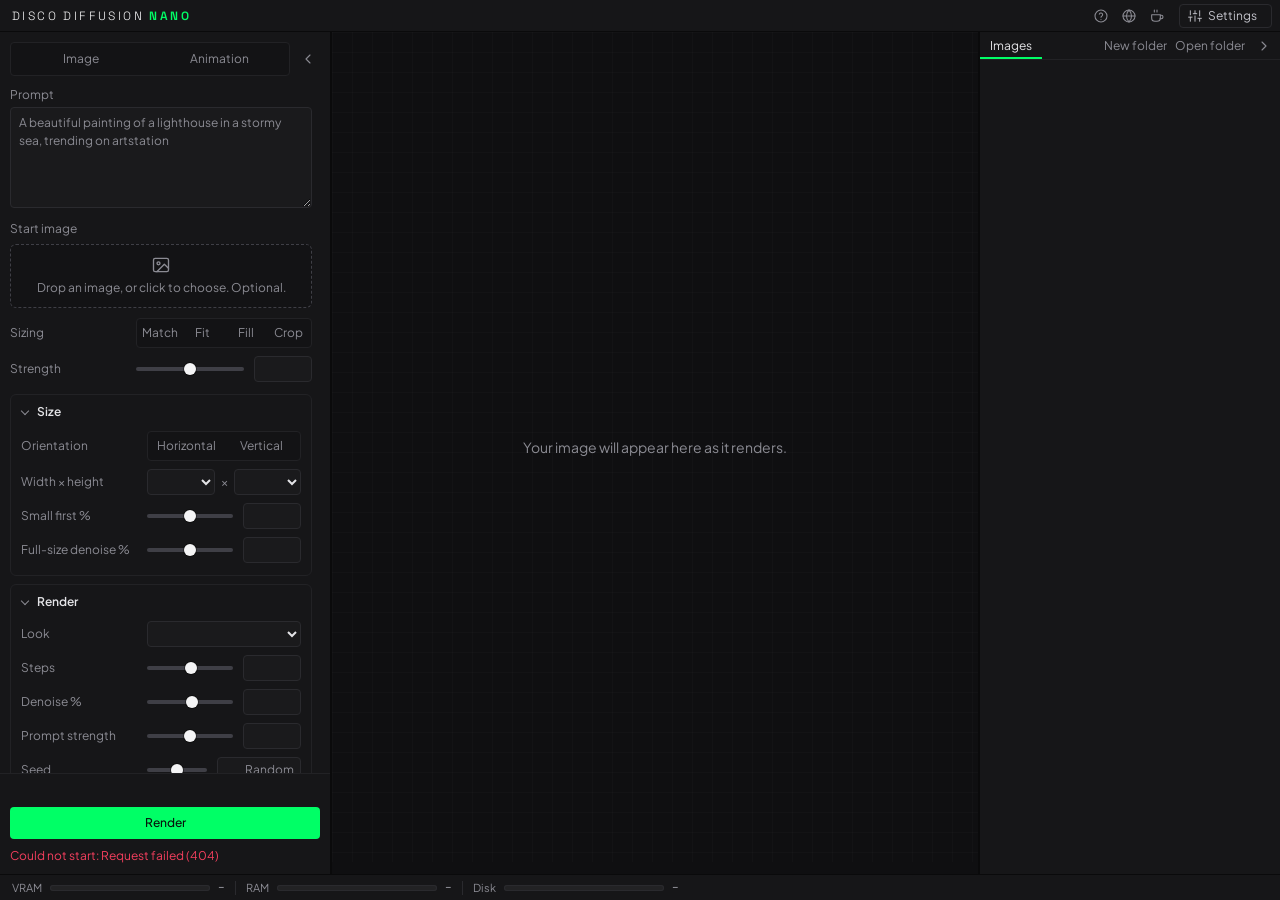
==== app/static/index.html @ be4b0bed "Rework the handoff with its own sampler settings, a collapsible settings panel, and placement fixes," ====
<!doctype html>
<html lang="en">
<head>
<meta charset="utf-8">
<meta name="viewport" content="width=device-width, initial-scale=1">
<title>Disco Diffusion Nano</title>
<link rel="icon" href="icon.ico" sizes="any">
<link rel="apple-touch-icon" href="icon-256.png">
<link rel="stylesheet" href="style.css">
</head>
<body>
<header class="menubar">
  <h1 class="brand">Disco Diffusion <span>Nano</span></h1>
  <span id="remoteBadge" class="remote-badge" hidden></span>
  <a id="backHome" class="link back-home" href="http://127.0.0.1:7861/" hidden title="Opens Disco Nano on the PC you're using, if it's running there">This PC's Nano</a>
  <span class="spacer"></span>
  <button type="button" id="helpBtn" class="icon-link" title="Help" aria-label="Help">
    <svg viewBox="0 0 24 24" fill="none" stroke="currentColor" stroke-width="1.6" stroke-linecap="round" stroke-linejoin="round" aria-hidden="true"><circle cx="12" cy="12" r="9"/><path d="M9.5 9.2a2.6 2.6 0 0 1 5 1c0 1.8-2.5 2.2-2.5 3.8"/><path d="M12 17.2v.1"/></svg>
  </button>
  <a class="icon-link" href="https://neuromind.art" target="_blank" rel="noopener" title="neuromind.art" aria-label="Visit neuromind.art">
    <svg viewBox="0 0 24 24" fill="none" stroke="currentColor" stroke-width="1.6" stroke-linecap="round" stroke-linejoin="round" aria-hidden="true"><circle cx="12" cy="12" r="9"/><path d="M3 12h18"/><path d="M12 3c2.5 2.5 3.8 5.5 3.8 9s-1.3 6.5-3.8 9c-2.5-2.5-3.8-5.5-3.8-9S9.500 5.500 12 3z"/></svg>
  </a>
  <a class="icon-link" href="https://ko-fi.com/neuromindart" target="_blank" rel="noopener" title="Support on Ko-fi" aria-label="Support on Ko-fi">
    <svg viewBox="0 0 24 24" fill="none" stroke="currentColor" stroke-width="1.6" stroke-linecap="round" stroke-linejoin="round" aria-hidden="true"><path d="M4 10h13v5a5 5 0 0 1-5 5H9a5 5 0 0 1-5-5z"/><path d="M17 11h1.500a2.500 2.500 0 0 1 0 5H16.500"/><path d="M8 3v3M12 3v3"/></svg>
  </a>
  <button type="button" id="advancedBtn" class="settings-btn" title="How the app works: names, color, network, folders and models. Picture settings are in the cards.">
    <svg viewBox="0 0 24 24" fill="none" stroke="currentColor" stroke-width="1.6" stroke-linecap="round" stroke-linejoin="round" aria-hidden="true"><path d="M4 21v-7M4 10V3M12 21v-9M12 8V3M20 21v-5M20 12V3M1 14h6M9 8h6M17 16h6"/></svg>
    Settings <span id="changedCount" class="value"></span>
  </button>
</header>

<div id="engineWarn" class="banner" hidden>
  Another AI app is running. If it has a model loaded, it can use VRAM this render needs. Unload the model or close the app before rendering.
</div>

<main class="workspace">
  <section class="dock controls" aria-label="Render settings">
    <div class="panel-top">
      <div class="segmented mode-toggle" role="group" aria-label="What to make">
        <button type="button" data-make="image">Image</button>
        <button type="button" data-make="animation">Animation</button>
      </div>
      <button type="button" id="controlsToggle" class="icon-link" aria-controls="controlsBody">
        <svg viewBox="0 0 24 24" fill="none" stroke="currentColor" stroke-width="1.6" stroke-linecap="round" stroke-linejoin="round" aria-hidden="true"><path d="M15 6l-6 6 6 6"/></svg>
      </button>
    </div>
    <div class="panel-body">
      <div class="field prompt-field">
        <label class="field-name" for="prompt"><span data-words="{prompt}">Prompt</span><span class="anim-only"> at the first frame</span></label>
        <textarea id="prompt" rows="5" placeholder="A beautiful painting of a lighthouse in a stormy sea, trending on artstation"></textarea>
        <div id="promptChanges" class="prompt-changes anim-only"></div>
        <button type="button" id="addPromptChange" class="default add-change anim-only" data-sub="prompt_changes" data-sub-label="Prompt changes">
          <svg viewBox="0 0 24 24" fill="none" stroke="currentColor" stroke-width="1.8" stroke-linecap="round" aria-hidden="true"><path d="M12 5v14M5 12h14"/></svg>
          Change the prompt at a frame
        </button>
      </div>

      <div class="start-block" id="startBlock">
        <div class="field-name" data-words="{init_image}">Start image</div>
        <div class="drop" id="initDrop" data-drop="init" tabindex="0" role="button" aria-label="Start image: drop an image or click to choose">
          <div class="drop-empty">
            <svg viewBox="0 0 24 24" fill="none" stroke="currentColor" stroke-width="1.6" stroke-linecap="round" stroke-linejoin="round" aria-hidden="true"><rect x="3" y="4" width="18" height="16" rx="2"/><circle cx="9" cy="10" r="1.8"/><path d="m21 16-5-5-9 9"/></svg>
            <span>Drop an image, or click to choose. Optional.</span>
          </div>
          <img class="drop-image" alt="" hidden>
          <span class="drop-name"></span>
          <button type="button" class="drop-clear" title="Remove the start image" aria-label="Remove the start image" hidden>
            <svg viewBox="0 0 24 24" fill="none" stroke="currentColor" stroke-width="2" stroke-linecap="round" aria-hidden="true"><path d="M6 6l12 12M18 6 6 18"/></svg>
          </button>
        </div>
        <input type="file" id="initFile" accept="image/png,image/jpeg,image/webp" hidden>
        <div id="initOptions" class="start-options">
          <div class="line">
            <span class="field-name">Sizing</span>
            <div class="segmented" role="group" aria-label="Start image sizing">
              <button type="button" data-init-fit="match" id="matchImage" data-help="Sets the frame to the image's shape, at about the same size. The image then fills it.">Match</button>
              <button type="button" data-init-fit="fit" data-help="Keeps the whole image. Spare space gets a blurred copy of it.">Fit</button>
              <button type="button" data-init-fit="fill" data-help="Stretches the whole image to the frame.">Fill</button>
              <button type="button" data-init-fit="crop" data-help="Fills the frame without stretching, cutting off what doesn't fit.">Crop</button>
            </div>
          </div>
          <div class="slider-row"><label class="field-name" for="init_scale" data-words="{Strength|init_scale}" title="Start image strength">Strength</label><input type="range" data-for="init_scale" min="0" max="5000" step="100"><input id="init_scale" class="readout" type="number" min="0" step="100"></div>
        </div>
      </div>

      <section class="card anim-only" data-card="animation">
        <button type="button" class="card-head" aria-expanded="true"><span class="chev" aria-hidden="true"></span><span class="card-title">Animation</span><span class="card-sum" id="sum-animation"></span></button>
        <div class="card-body">
          <select id="animation_mode" hidden aria-hidden="true" tabindex="-1"></select>
          <div class="segmented" role="group" aria-label="Kind of animation">
            <button type="button" data-anim="2D" data-help="Zooms, turns and pans a flat picture.">2D</button>
            <button type="button" data-anim="3D" data-help="Flies a camera into the scene. Needs Depth Anything from Models.">3D</button>
            <button type="button" data-anim="Video Input" data-help="Repaints every frame of a video.">Video</button>
          </div>
          <div id="videoRow">
            <div class="drop video" id="videoDrop" data-drop="video" tabindex="0" role="button" aria-label="Video: drop a video or click to choose">
              <div class="drop-empty">
                <svg viewBox="0 0 24 24" fill="none" stroke="currentColor" stroke-width="1.6" stroke-linecap="round" stroke-linejoin="round" aria-hidden="true"><rect x="3" y="5" width="13" height="14" rx="2"/><path d="m16 10 5-3v10l-5-3"/></svg>
                <span>Drop a video, or click to choose.</span>
              </div>
              <video class="drop-image" muted playsinline preload="metadata" hidden></video>
              <span class="drop-name"></span>
              <button type="button" class="drop-clear" title="Remove the video" aria-label="Remove the video" hidden>
                <svg viewBox="0 0 24 24" fill="none" stroke="currentColor" stroke-width="2" stroke-linecap="round" aria-hidden="true"><path d="M6 6l12 12M18 6 6 18"/></svg>
              </button>
            </div>
            <input type="file" id="videoFile" accept="video/*,.mkv,.gif" hidden>
            <input type="hidden" id="video_init_path">
            <label class="line" data-sub="clip_style"><span class="field-name">Clip style</span><select id="clip_style"></select></label>
            <div class="slider-row"><label class="field-name" for="extract_nth_frame" data-words="{extract_nth_frame}">Every nth frame</label><input type="range" data-for="extract_nth_frame" min="1" max="10" step="1"><input id="extract_nth_frame" class="readout" type="number" min="1" max="10"></div>
            <div class="slider-row" data-sub="video_blend"><label class="field-name" for="video_blend" data-words="{video_blend}">Blend last frame</label><input type="range" data-for="video_blend" min="0" max="0.9" step="0.05"><input id="video_blend" class="readout" type="number" min="0" max="0.9" step="0.05"></div>
          </div>
          <div class="slider-row"><label class="field-name" for="max_frames" data-words="{max_frames}">Frames</label><input type="range" data-for="max_frames" min="1" max="600" step="1"><input id="max_frames" class="readout" type="number" min="1" max="10000"></div>
          <div class="slider-row" data-sub="fps" data-sub-label="Saved video"><label class="field-name" for="fps" data-words="{fps}">Frames per second</label><input type="range" data-for="fps" min="1" max="60" step="1"><input id="fps" class="readout" type="number" min="1" max="60"></div>
          <div class="slider-row"><label class="field-name" for="in_between" data-words="{in_between}">In-between frames</label><input type="range" data-for="in_between" min="0" max="3" step="1"><input id="in_between" class="readout" type="number" min="0" max="3"></div>
          <label class="line" data-sub="loop_mode"><span class="field-name" data-words="{loop_mode}">Seamless loop</span><select id="loop_mode"></select></label>
          <div class="slider-row" data-sub="frames_skip_steps"><label class="field-name" for="frames_skip_steps" data-words="{frames_skip_steps}">Frame skip %</label><input type="range" data-for="frames_skip_steps" min="30" max="90" step="5"><input id="frames_skip_steps" class="readout" type="number" min="0" max="95" step="5"></div>
          <div class="slider-row"><label class="field-name" for="color_hold" data-words="{color_hold}">Hold colors</label><input type="range" data-for="color_hold" min="0" max="1" step="0.1"><input id="color_hold" class="readout" type="number" min="0" max="1" step="0.1"></div>
          <label class="check" id="turboCheck"><input type="checkbox" id="turbo_mode"> <span data-words="{turbo_mode} (much faster)">Turbo (much faster)</span></label>
          <div class="slider-row" id="turboEvery"><label class="field-name" for="turbo_steps" data-words="{turbo_steps}">Turbo every</label><input type="range" data-for="turbo_steps" min="2" max="6" step="1"><input id="turbo_steps" class="readout" type="number" min="2" max="6"></div>
          <label class="check"><input type="checkbox" id="frame_ghost"> <span data-words="{frame_ghost} (steadier)">Last frame as ghost (steadier)</span></label>
          <div id="cameraBlock">
            <div class="group-label" data-sub="camera" data-sub-label="Camera">Camera, per frame</div>
            <div id="motionRows" class="motion"></div>
          </div>
        </div>
      </section>

      <section class="card" data-card="size">
        <button type="button" class="card-head" aria-expanded="true"><span class="chev" aria-hidden="true"></span><span class="card-title">Size</span><span class="card-sum" id="sum-size"></span></button>
        <div class="card-body">
          <div class="line">
            <span class="field-name">Orientation</span>
            <div class="segmented" role="group" aria-label="Orientation">
              <button type="button" data-orientation="landscape">Horizontal</button>
              <button type="button" data-orientation="portrait">Vertical</button>
            </div>
          </div>
          <div class="line">
            <span class="field-name">Width × height</span>
            <div class="pair"><select id="width" aria-label="Width"></select><span class="times" aria-hidden="true">×</span><select id="height" aria-label="Height"></select></div>
          </div>
          <div class="slider-row" data-sub="small_first"><label class="field-name" for="small_first" data-words="{small_first}">Small first %</label><input type="range" data-for="small_first" min="0" max="60" step="5"><input id="small_first" class="readout" type="number" min="0" max="95" step="5"></div>
          <div class="slider-row" data-in="small_first"><label class="field-name" for="small_denoise" data-words="{small_denoise}">Full-size denoise %</label><input type="range" data-for="small_denoise" min="0" max="100" step="5"><input id="small_denoise" class="readout" type="number" min="0" max="100" step="5"></div>
          <p class="hint" id="smallWhere" data-in="small_first" hidden></p>
        </div>
      </section>

      <section class="card" data-card="render">
        <button type="button" class="card-head" aria-expanded="true"><span class="chev" aria-hidden="true"></span><span class="card-title">Render</span><span class="card-sum" id="sum-render"></span></button>
        <div class="card-body">
          <label class="line"><span class="field-name">Look</span><select id="look"></select></label>
          <div class="slider-row"><label class="field-name" for="steps" data-words="{steps}">Steps</label><input type="range" data-for="steps" min="25" max="1000" step="25"><input id="steps" class="readout" type="number" min="25" max="1000" step="25"></div>
          <div class="slider-row" data-shown-names="plain"><label class="field-name" for="denoise">Denoise %</label><input type="range" data-for="denoise" min="5" max="100" step="5"><input id="denoise" class="readout" type="number" min="1" max="100" step="5"></div>
          <div class="slider-row" data-shown-names="official" hidden><label class="field-name" for="skip_steps" data-words="{skip_steps}">skip_steps</label><input type="range" data-for="skip_steps" min="0" max="500" step="5"><input id="skip_steps" class="readout" type="number" min="0" step="5"></div>
          <div class="slider-row"><label class="field-name" for="clip_guidance_scale" data-words="{clip_guidance_scale}">Prompt strength</label><input type="range" data-for="clip_guidance_scale" min="1500" max="60000" step="500"><input id="clip_guidance_scale" class="readout" type="number" min="0" step="1000"></div>
          <div class="slider-row seed-row"><label class="field-name" for="set_seed" data-words="{set_seed}">Seed</label><input type="range" data-for="set_seed" min="0" max="99999" step="1"><input id="set_seed" class="readout seed" type="text" inputmode="numeric" spellcheck="false" placeholder="Random"></div>
          <div class="slider-row image-only"><label class="field-name" for="n_batches" data-words="{n_batches}">Images</label><input type="range" data-for="n_batches" min="1" max="20" step="1"><input id="n_batches" class="readout" type="number" min="1" max="100"></div>
          <label class="line"><span class="field-name" data-words="{batch_name}">Folder name</span><input id="batch_name" maxlength="40"></label>
        </div>
      </section>

      <section class="card" data-card="model">
        <button type="button" class="card-head" aria-expanded="true"><span class="chev" aria-hidden="true"></span><span class="card-title">Model</span><span class="card-sum" id="sum-model"></span></button>
        <div class="card-body">
          <div class="line">
            <label class="field-name" for="diffusion_model" data-words="{diffusion_model}">Model</label>
            <select id="diffusion_model"></select>
          </div>
          <p class="model-about" id="getModelsRow" hidden><button type="button" id="getModels" class="link">Get more models</button></p>
          <div class="group-label" data-words="{clip_models}" data-help="Each one compares the picture with your prompt. More of them add detail, VRAM and time.">Prompt checkers</div>
          <div class="checks" id="clipChecks"></div>
          <div class="group-label" data-sub="checkers" data-words="{More CLIP models}">More prompt checkers</div>
          <div class="group-label">Memory and speed</div>
          <label class="check"><input type="checkbox" id="use_secondary_model"> <span data-words="{use_secondary_model}">Secondary model</span></label>
          <label class="check"><input type="checkbox" id="exact_repeat"> Exact repeat</label>
        </div>
      </section>

      <section class="card" data-card="cutouts">
        <button type="button" class="card-head" aria-expanded="true"><span class="chev" aria-hidden="true"></span><span class="card-title" data-words="{Cutouts}">Cutouts</span><span class="card-sum" id="sum-cutouts"></span></button>
        <div class="card-body">
          <div class="views-split" id="viewsSplit"></div>
          <div class="card-fields" data-fields="cutouts"></div>
        </div>
      </section>

      <section class="card" data-card="guidance">
        <button type="button" class="card-head" aria-expanded="true"><span class="chev" aria-hidden="true"></span><span class="card-title">Guidance</span><span class="card-sum" id="sum-guidance"></span></button>
        <div class="card-body">
          <div class="card-fields" data-fields="guidance"></div>
        </div>
      </section>

      <section class="card" data-card="regions">
        <button type="button" class="card-head" aria-expanded="true"><span class="chev" aria-hidden="true"></span><span class="card-title">Regional prompts</span><span class="card-sum" id="sum-regions"></span></button>
        <div class="card-body">
          <label class="check toggle" data-help="Boxes on the frame, each with a prompt of its own. Off keeps the boxes but leaves them out of renders."><input type="checkbox" id="regionsOn" class="switch" role="switch"> Regional prompts</label>
          <div id="regionsMore" class="regions-more" hidden>
            <div class="slider-row"><label class="field-name" for="regionStrength" data-help="How much a box's prompt takes over inside it. The main prompt keeps the rest. 1 leaves the main prompt out of close-ups inside a box.">Strength</label><input type="range" data-for="regionStrength" min="0" max="1" step="0.05"><input id="regionStrength" class="readout" type="number" min="0" max="1" step="0.05"></div>
            <ul id="regionList" class="region-list"></ul>
            <button type="button" id="regionsBtn" class="default regions-btn" data-help="Opens the box editor. During a render, it pauses after the current step so you can draw, then Continue carries on with the new boxes.">Edit regions</button>
          </div>
          <p class="hint" id="regionsWhy" hidden></p>
        </div>
      </section>

      <section class="card" data-card="handoff">
        <button type="button" class="card-head" aria-expanded="true"><span class="chev" aria-hidden="true"></span><span class="card-title">Handoff</span><span class="card-sum" id="sum-handoff"></span></button>
        <div class="card-body">
          <div class="line stacked" data-sub="checkpoint" data-sub-label="Handoff model">
            <label class="field-name" for="handoffPick" data-words="{handoff_file}">Handoff model</label>
            <div class="pick-row"><select id="handoffPick"></select><button type="button" id="handoffBrowse" class="default icon-button" title="Browse for a checkpoint file on the PC that renders" aria-label="Browse for a checkpoint file"><svg viewBox="0 0 24 24" fill="none" stroke="currentColor" stroke-width="1.6" stroke-linecap="round" stroke-linejoin="round" aria-hidden="true"><path d="M3 7a2 2 0 0 1 2-2h4l2 2h8a2 2 0 0 1 2 2v8a2 2 0 0 1-2 2H5a2 2 0 0 1-2-2z"/></svg></button></div>
          </div>
          <input type="hidden" id="handoff_file">
          <div class="group-label handoff-part" data-in="checkpoint">Checkpoint</div>
          <div class="fields-slot" data-in="checkpoint"></div>
          <div class="group-label handoff-part" data-in="checkpoint">Checkpoint, then Disco</div>
          <div class="slider-row" data-in="checkpoint"><label class="field-name" for="handoff_start_denoise" data-words="{handoff_start_denoise}">Start denoise %</label><input type="range" data-for="handoff_start_denoise" min="0" max="100" step="5"><input id="handoff_start_denoise" class="readout" type="number" min="0" max="100" step="5"></div>
          <div class="slider-row" data-in="checkpoint"><label class="field-name" for="handoff_share" data-words="{handoff_share}">Handoff %</label><input type="range" data-for="handoff_share" min="0" max="100" step="5"><input id="handoff_share" class="readout" type="number" min="0" max="100" step="5"></div>
          <div class="group-label handoff-part" data-in="checkpoint">Disco, then checkpoint</div>
          <div class="slider-row" data-in="checkpoint"><label class="field-name" for="handoff_finish" data-words="{handoff_finish}">Finish %</label><input type="range" data-for="handoff_finish" min="0" max="100" step="5"><input id="handoff_finish" class="readout" type="number" min="0" max="100" step="5"></div>
          <p class="hint"><span id="handoffWhere"></span></p>
        </div>
      </section>

      <section class="card" data-card="tiles">
        <button type="button" class="card-head" aria-expanded="true"><span class="chev" aria-hidden="true"></span><span class="card-title">Tiles</span><span class="card-sum" id="sum-tiles"></span></button>
        <div class="card-body">
          <label class="line" data-sub="tile_scale"><span class="field-name">Tiles</span><select id="tile_scale"></select></label>
          <div class="slider-row" data-in="tile_scale"><label class="field-name" for="tile_denoise">Tile denoise</label><input type="range" data-for="tile_denoise" min="0.1" max="1" step="0.05"><input id="tile_denoise" class="readout" type="number" min="0.1" max="1" step="0.05"></div>
          <div id="tileMore" data-in="tile_scale" hidden>
            <label class="line"><span class="field-name">Text start</span><select id="tile_start"></select></label>
            <label class="check tile-view"><input type="checkbox" id="tile_whole_view"> Whole picture view</label>
          </div>
        </div>
      </section>

      <section class="card" data-card="guides" id="guideSection">
        <button type="button" class="card-head" aria-expanded="true"><span class="chev" aria-hidden="true"></span><span class="card-title">Guide images</span><span class="card-sum" id="sum-guides"></span></button>
        <div class="card-body">
          <div class="guides">
            <div class="guide" id="ghostGuide">
              <div class="field-name" data-words="{ghost_image}">Ghost image</div>
              <div class="drop small" data-drop="ghost_image" tabindex="0" role="button" aria-label="Ghost image: drop an image or click to choose">
                <div class="drop-empty"><span>Drop</span></div>
                <img class="drop-image" alt="" hidden>
                <button type="button" class="drop-clear" title="Remove" aria-label="Remove the ghost image" hidden><svg viewBox="0 0 24 24" fill="none" stroke="currentColor" stroke-width="2" stroke-linecap="round" aria-hidden="true"><path d="M6 6l12 12M18 6 6 18"/></svg></button>
              </div>
            </div>
            <div class="guide" id="styleGuide">
              <div class="field-name" data-words="{style_image}">Style image</div>
              <div class="drop small" data-drop="style_image" tabindex="0" role="button" aria-label="Style image: drop an image or click to choose">
                <div class="drop-empty"><span>Drop</span></div>
                <img class="drop-image" alt="" hidden>
                <button type="button" class="drop-clear" title="Remove" aria-label="Remove the style image" hidden><svg viewBox="0 0 24 24" fill="none" stroke="currentColor" stroke-width="2" stroke-linecap="round" aria-hidden="true"><path d="M6 6l12 12M18 6 6 18"/></svg></button>
              </div>
            </div>
            <div class="guide" id="promptGuide">
              <div class="field-name" data-words="{image_prompts}">Image prompts</div>
              <div class="drop small many" data-drop="image_prompts" tabindex="0" role="button" aria-label="Image prompts: drop images or a folder, or click to choose">
                <div class="drop-empty"><span>Drop many</span></div>
                <div class="drop-stack" hidden></div>
                <span class="drop-count"></span>
                <button type="button" class="drop-clear" title="Remove" aria-label="Remove the image prompts" hidden><svg viewBox="0 0 24 24" fill="none" stroke="currentColor" stroke-width="2" stroke-linecap="round" aria-hidden="true"><path d="M6 6l12 12M18 6 6 18"/></svg></button>
              </div>
            </div>
          </div>
          <input type="file" id="ghost_imageFile" accept="image/png,image/jpeg,image/webp" hidden>
          <input type="file" id="style_imageFile" accept="image/png,image/jpeg,image/webp" hidden>
          <input type="file" id="image_promptsFile" accept="image/png,image/jpeg,image/webp" multiple hidden>
          <input type="hidden" id="image_prompts">
          <div class="slider-row" id="imagePromptWeightRow" hidden><label class="field-name" for="image_prompt_weight" data-words="{image_prompt_weight}">Image prompt weight</label><input type="range" data-for="image_prompt_weight" min="-2" max="4" step="0.25"><input id="image_prompt_weight" class="readout" type="number" min="-10" max="10" step="0.25"></div>
          <div class="group-label" data-sub="ghost_image" data-sub-label="Ghost">Ghost settings</div>
          <div class="group-label" data-sub="style_image" data-sub-label="Style image"><span data-words="{style_image}">Style image</span> settings</div>
        </div>
      </section>

      <section class="card" data-card="controls">
        <button type="button" class="card-head" aria-expanded="true"><span class="chev" aria-hidden="true"></span><span class="card-title">Controls</span><span class="card-sum" id="sum-controls"></span></button>
        <div class="card-body">
          <div class="guides image-only">
            <div class="guide" id="controlGuide">
              <div class="field-name" data-words="{control_image}">Control image</div>
              <div class="drop small" data-drop="control_image" tabindex="0" role="button" aria-label="Control image: drop an image or click to choose">
                <div class="drop-empty"><span>Drop</span></div>
                <img class="drop-image" alt="" hidden>
                <button type="button" class="drop-clear" title="Remove" aria-label="Remove the control image" hidden><svg viewBox="0 0 24 24" fill="none" stroke="currentColor" stroke-width="2" stroke-linecap="round" aria-hidden="true"><path d="M6 6l12 12M18 6 6 18"/></svg></button>
              </div>
            </div>
          </div>
          <input type="file" id="control_imageFile" accept="image/png,image/jpeg,image/webp" hidden>
          <p class="hint" id="controlWhere"></p>
          <div class="slider-row" data-sub="edge_control"><label class="field-name" for="edge_control" data-words="{edge_control}">Edge control</label><input type="range" data-for="edge_control" min="0" max="2" step="0.1"><input id="edge_control" class="readout" type="number" min="0" max="10" step="0.1"></div>
          <div class="slider-row" data-sub="depth_control"><label class="field-name" for="depth_control" data-words="{depth_control}">Depth control</label><input type="range" data-for="depth_control" min="0" max="2" step="0.1"><input id="depth_control" class="readout" type="number" min="0" max="10" step="0.1"></div>
          <div class="slider-row" data-sub="pose_control"><label class="field-name" for="pose_control" data-words="{pose_control}">Pose control</label><input type="range" data-for="pose_control" min="0" max="2" step="0.1"><input id="pose_control" class="readout" type="number" min="0" max="10" step="0.1"></div>
          <div class="slider-row" data-sub="person_control"><label class="field-name" for="person_control" data-words="{person_control}">Person control</label><input type="range" data-for="person_control" min="0" max="1" step="0.05"><input id="person_control" class="readout" type="number" min="0" max="1" step="0.05"></div>
          <div class="slider-row" data-sub="face_control"><label class="field-name" for="face_control" data-words="{face_control}">Face control</label><input type="range" data-for="face_control" min="0" max="1" step="0.05"><input id="face_control" class="readout" type="number" min="0" max="1" step="0.05"></div>
          <div class="slider-row" data-sub="face_shape"><label class="field-name" for="face_shape" data-words="{face_shape}">Face shape</label><input type="range" data-for="face_shape" min="0" max="2" step="0.1"><input id="face_shape" class="readout" type="number" min="0" max="2" step="0.1"></div>
          <div class="slider-row"><label class="field-name" for="face_detail" data-words="{face_detail}">Face detail</label><input type="range" data-for="face_detail" min="0" max="8" step="1"><input id="face_detail" class="readout" type="number" min="0" max="16" step="1"></div>
        </div>
      </section>

      <section class="card" data-card="lab" id="labSection">
        <button type="button" class="card-head" aria-expanded="true"><span class="chev" aria-hidden="true"></span><span class="card-title">Experiments</span><span class="card-sum" id="sum-lab"></span></button>
        <div class="card-body">
          <div class="group-label">With a partner model</div>
          <div class="slider-row" data-sub="prompt_graft"><label class="field-name" for="prompt_graft">Prompt graft</label><input type="range" data-for="prompt_graft" min="0" max="10" step="0.5"><input id="prompt_graft" class="readout" type="number" min="0" max="20" step="1"></div>
          <label class="line" data-sub="live_ghost"><span class="field-name">Live ghost</span><select id="live_ghost"></select></label>
          <div class="slider-row"><label class="field-name" for="depth_target">Depth target</label><input type="range" data-for="depth_target" min="0" max="3" step="0.1"><input id="depth_target" class="readout" type="number" min="0" max="3" step="0.1"></div>
          <label class="check" data-sub="two_painters"><input type="checkbox" id="two_painters"> Two painters</label>
          <label class="check" data-sub="borrow_attention"><input type="checkbox" id="borrow_attention"> Borrowed attention</label>
          <div class="group-label" data-sub="partner" data-sub-label="Partner model" data-words="{partner_model}">Partner model</div>
          <div class="group-label">Each step</div>
          <label class="check" data-sub="time_travel"><input type="checkbox" id="time_travel"> Time travel</label>
          <label class="check" data-sub="detail_bands"><input type="checkbox" id="detail_bands"> Broad shapes first</label>
          <label class="check" data-sub="shaped_guidance"><input type="checkbox" id="shaped_guidance"> <span data-words="Shaped {clip_guidance_scale}">Shaped Prompt strength</span></label>
          <div class="slider-row"><label class="field-name" for="gradient_momentum">Push momentum</label><input type="range" data-for="gradient_momentum" min="0" max="0.95" step="0.05"><input id="gradient_momentum" class="readout" type="number" min="0" max="0.95" step="0.05"></div>
          <div class="slider-row" data-sub="correct_steps"><label class="field-name" for="correct_steps">Corrector steps</label><input type="range" data-for="correct_steps" min="0" max="3" step="1"><input id="correct_steps" class="readout" type="number" min="0" max="3" step="1"></div>
          <div class="group-label">Prompt checkers</div>
          <div class="slider-row"><label class="field-name" for="evidence_map">Subject memory</label><input type="range" data-for="evidence_map" min="0" max="1" step="0.1"><input id="evidence_map" class="readout" type="number" min="0" max="1" step="0.1"></div>
          <div class="slider-row" data-sub="layout_critic"><label class="field-name" for="layout_critic">Coherence critic</label><input type="range" data-for="layout_critic" min="0" max="2" step="0.1"><input id="layout_critic" class="readout" type="number" min="0" max="2" step="0.1"></div>
          <label class="line" data-sub="robust_critic"><span class="field-name">Robust checker</span><select id="robust_critic"></select></label>
          <div class="slider-row" data-sub="one_subject"><label class="field-name" for="one_subject">One subject</label><input type="range" data-for="one_subject" min="0" max="3" step="0.1"><input id="one_subject" class="readout" type="number" min="0" max="3" step="0.1"></div>
          <label class="line" data-sub="route_prompts"><span class="field-name">Prompt routing</span><select id="route_prompts"></select></label>
        </div>
      </section>

    </div>
    <div class="panel-foot">
      <p id="timeNote" class="time-note"></p>
      <div class="actions">
        <button type="button" id="renderBtn" class="primary">Render</button>
        <button type="button" id="stopBtn" class="danger" hidden>Stop</button>
      </div>
      <div class="mini-actions">
        <button type="button" id="renderMini" class="primary icon-button" title="Render" aria-label="Render"><svg viewBox="0 0 24 24" fill="currentColor" aria-hidden="true"><path d="M8 5.5v13l10.5-6.5z"/></svg></button>
        <button type="button" id="stopMini" class="danger icon-button" title="Stop" aria-label="Stop" hidden><svg viewBox="0 0 24 24" fill="currentColor" aria-hidden="true"><rect x="7" y="7" width="10" height="10" rx="1.5"/></svg></button>
      </div>
      <p id="formError" class="error" role="alert" hidden></p>
    </div>
  </section>

  <section class="stage" aria-label="Preview">
    <div class="canvas">
      <img id="stageImg" alt="" hidden>
      <video id="stageVideo" controls loop muted playsinline hidden></video>
      <div id="stageEmpty" class="empty">Your image will appear here as it renders.</div>
      <div id="regionEditor" class="region-editor" hidden>
        <div id="regionFrame" class="region-frame"></div>
        <div class="region-bar">
          <span id="regionNote" class="region-note"></span>
          <button type="button" id="regionClear" class="default">Clear</button>
          <button type="button" id="regionCancel" class="default">Cancel</button>
          <button type="button" id="regionDone" class="primary">Done</button>
        </div>
      </div>
    </div>
    <div class="under-canvas">
      <div id="progress" class="progress" hidden>
        <div class="bar"><span id="barFill"></span></div>
        <div class="progress-text">
          <span id="progressMsg"></span>
          <span id="progressNums" class="nums"></span>
        </div>
      </div>
      <div id="resultBox" class="result" role="status" hidden></div>
      <details id="logBox" class="log" hidden><summary>Log</summary><pre id="logText"></pre></details>
      <div id="imageActions" class="image-actions" hidden>
        <select id="upscaler" aria-label="Upscaler"></select>
        <button type="button" id="upscaleBtn" class="default">Upscale</button>
        <button type="button" id="reuseBtn" class="default">Reuse settings</button>
        <button type="button" id="useInitBtn" class="default">Use as start image</button>
      </div>
    </div>
  </section>

  <section class="dock gallery" aria-label="Finished images">
    <div class="panel-tabs">
      <span class="panel-tab">Images</span>
      <div class="panel-tools">
        <button type="button" id="newFolder" class="link">New folder</button>
        <button type="button" id="openFolder" class="link">Open folder</button>
        <button type="button" id="galleryToggle" class="icon-link" aria-controls="galleryBody">
          <svg viewBox="0 0 24 24" fill="none" stroke="currentColor" stroke-width="1.6" stroke-linecap="round" stroke-linejoin="round" aria-hidden="true"><path d="M9 6l6 6-6 6"/></svg>
        </button>
      </div>
    </div>
    <div id="galleryBody" class="panel-body">
      <div id="galleryGrid" class="folder-list"></div>
      <p id="galleryEmpty" class="hint" hidden>Finished images are saved here.</p>
    </div>
  </section>
</main>

<footer class="statusbar">
  <div id="memPlan" class="meter vram">
    <span>VRAM</span>
    <div class="mem-track" id="vramPlan" role="img"></div>
    <span id="vramText" class="value">–</span>
  </div>
  <span class="sep"></span>
  <div id="ramMeter" class="meter ram">
    <span>RAM</span>
    <div class="mem-track" id="ramPlan" role="img"></div>
    <span id="ramText" class="value">–</span>
  </div>
  <span class="sep"></span>
  <div id="diskMeter" class="meter disk">
    <span>Disk</span>
    <div class="mem-track" id="diskPlan" role="img"></div>
    <span id="diskText" class="value">–</span>
  </div>
  <span class="spacer"></span>
  <span id="downloadState" class="value" hidden></span>
  <span id="statusState"></span>
</footer>

<dialog id="advanced" class="modal" aria-label="Settings">
  <div class="modal-head">
    <h2>Settings</h2>
    <input id="advSearch" type="search" placeholder="Search settings" aria-label="Search settings">
    <button type="button" id="advReset" class="link" title="Puts the app settings in this window back to their defaults. Folders, models and the cards are left alone.">Reset these</button>
    <button type="button" id="advClose" class="default">Done</button>
  </div>
  <div class="modal-body">
    <p id="advNone" class="hint" hidden>Nothing here matches. Settings that shape the picture are in the cards on the left, and Help lists them all.</p>
    <section id="namesBox" class="folders" aria-label="Setting names">
      <div class="folder-field">
        <span class="adv-name" data-help="Plain names are easier to follow. Official names match Disco Diffusion's, for anyone who knows its notebook. Renders are the same either way.">Setting names</span>
        <div class="segmented names" role="group" aria-label="Setting names">
          <button type="button" data-names="plain">Plain</button>
          <button type="button" data-names="official">Official</button>
        </div>
      </div>
      <div class="folder-field">
        <label class="check toggle" data-help="Resting the pointer on a setting's name shows what it does. Help has the longer explanations."><input type="checkbox" id="hoverHelp" class="switch" role="switch"> Help on hover</label>
      </div>
    </section>
    <section id="lookBox" class="folders" aria-label="Appearance">
      <div class="folder-field">
        <span class="adv-name" data-help="Colors the Render button, changed values, the selected image and the progress bar. It's saved in this browser.">Accent color</span>
        <div class="swatches" id="accentSwatches" role="group" aria-label="Accent color"></div>
      </div>
      <div class="folder-field">
        <label class="check toggle" data-help="The faint grid behind the picture. Off leaves a plain gray background. It's saved in this browser."><input type="checkbox" id="canvasGrid" class="switch" role="switch"> Grid behind the picture</label>
      </div>
    </section>
    <section id="networkBox" class="folders" aria-label="Network">
      <div class="folder-field local-only">
        <span class="adv-name" data-help="On the other PC, open the address in a browser and type the code once. Renders run here. If Windows asks about private networks, choose Allow. A new code signs out other PCs.">Share this PC</span>
        <label class="check toggle"><input type="checkbox" id="shareToggle"> Let other PCs on this network render here</label>
        <div id="shareInfo" class="share-info" hidden>
          <div class="share-line"><span class="hint">Address</span><span id="shareAddress" class="value"></span></div>
          <div class="share-line"><span class="hint">Code</span><span id="shareCode" class="value code"></span><button type="button" id="shareNewCode" class="link">New code</button></div>
        </div>
        <p id="shareError" class="error" role="alert" hidden></p>
      </div>
      <div class="folder-field">
        <label class="adv-name" for="remoteAddress" data-help="Turn on Share this PC on the PC with the GPU first. Its address and code are under Share this PC in its Settings.">Render on another PC</label>
        <form class="folder-row" id="remoteForm">
          <input id="remoteAddress" type="text" spellcheck="false" placeholder="Its address, such as 192.168.1.20">
          <button type="submit" class="default">Open</button>
        </form>
      </div>
    </section>
    <section id="foldersBox" class="folders" aria-label="Folders">
      <div class="folder-field">
        <label class="adv-name" for="outputDir" data-help="New images go here, and the gallery shows this folder. Images already saved stay where they are.">Save images to</label>
        <div class="folder-row">
          <input id="outputDir" type="text" spellcheck="false">
          <button type="button" id="outputBrowse" class="default">Browse</button>
        </div>
      </div>
      <div class="folder-field">
        <label class="adv-name" for="upscaleDirs" data-help="One folder per line. Point this at any folder of ESRGAN, DAT or HAT models. Real-ESRGAN x4plus, under Models below, needs no folder.">Upscaler folders</label>
        <div class="folder-row">
          <textarea id="upscaleDirs" rows="2" spellcheck="false"></textarea>
          <button type="button" id="upscaleBrowse" class="default">Add folder</button>
        </div>
      </div>
      <div class="folder-field">
        <label class="adv-name" for="checkpointDirs" data-help="One folder per line. Stable Diffusion 1.5 and SDXL checkpoints here show in the Handoff list. Find in other apps adds folders from ComfyUI or a web UI on this PC.">Checkpoint folders</label>
        <div class="folder-row">
          <textarea id="checkpointDirs" rows="2" spellcheck="false"></textarea>
          <button type="button" id="checkpointBrowse" class="default">Add folder</button>
        </div>
        <div class="folder-actions">
          <button type="button" id="checkpointFind" class="default">Find in other apps</button>
          <span id="checkpointFound" class="hint" role="status"></span>
        </div>
      </div>
      <p id="folderError" class="error" role="alert" hidden></p>
    </section>
    <details id="modelsBox" class="models-section">
      <summary id="modelsSummary">Models</summary>
      <div id="modelList"></div>
      <p id="modelError" class="error" role="alert" hidden></p>
    </details>
    <div id="advBody"></div>
  </div>
</dialog>

<dialog id="help" class="modal" aria-label="Help">
  <div class="modal-head">
    <h2>Help</h2>
    <span class="spacer"></span>
    <button type="button" id="helpClose" class="default">Done</button>
  </div>
  <div class="modal-body help">
    <div class="about">
      <img src="icon-256.png" alt="Disco Diffusion Nano" width="72" height="72">
      <div>
        <div class="about-name">Disco Diffusion <span>Nano</span></div>
        <p>Disco Diffusion for 8GB GPUs, as a local app. Free and open source. <span id="aboutVersion"></span></p>
        <p class="about-links">
          <a href="https://github.com/NeuromindArt/Disco-Nano" target="_blank" rel="noopener">GitHub</a>
          <a href="https://neuromind.art" target="_blank" rel="noopener">neuromind.art</a>
          <a href="https://ko-fi.com/neuromindart" target="_blank" rel="noopener">Ko-fi</a>
        </p>
      </div>
    </div>
    <h3>Prompts</h3>
    <p>Write one prompt per line, and all of them guide the image together. End a line with a weight to change how much it counts: <code>:2</code> counts double, and <code>:-1</code> steers away from it.</p>
    <h3>Regional prompts</h3>
    <p>The Regional prompts card puts boxes on the frame, each with a prompt of its own. Turn it on and press Edit regions, then drag on the frame to draw a box, type its prompt and press Done. Drag a box to move it, drag its corner to resize it, and press × to remove it. The boxes go with every render while the card is on, and turning it off keeps them for later. During a render the button reads Pause and edit regions: it pauses the render after the current step and opens the editor on the preview, and Continue carries on with the new boxes from there, as often as you like. A close-up inside a box is judged mostly by the box's prompt, and the main prompt keeps the rest, so the style stays the same. Strength sets how much a box's prompt takes over inside it. Regional prompts don't work with Tiles.</p>
    <h3>Looks</h3>
    <p>A look sets how the prompt shapes the picture, at any size. Changing one of its settings by hand shows Custom.</p>
    <dl id="helpLooks"></dl>
    <h3 data-words="{Cutouts} and schedules">Cutouts and schedules</h3>
    <p data-words="Each step, the {clip_lower} judge {cuts_lower} of the picture: whole-image views and close-ups. The {Cutouts} card sets how many of each there are and how close the close-ups get."></p>
    <p data-words="The default close-up ramp keeps {cut_ic_pow} low at the start, so close-ups are wide and lay out the scene, and raises it toward the end for detail. It made real scenes where flat settings gave texture. Mostly shapes and Mostly detail under Look give more of the steps to one or the other."></p>
    <p>The bar at the top of the card counts which steps are skipped, which a Handoff checkpoint paints, which lay out shapes and which paint detail, for the steps, Denoise, Tile denoise or Frame skip and schedules you have set, and each schedule's graph marks where shapes end. A step lays out shapes while Whole-image views at least match Close-up views, so editing those two moves the split. The schedules run over 1000 points from noise to the finished picture. The first 400 lay out the scene with whole-image views and wide close-ups, and the rest paint detail with tighter and tighter close-ups. A start image skips the first steps, so at Denoise 50% Disco starts at point 500 and paints only detail over the image's shapes, which suits a restyle. Video frames do the same with Frame skip %. Fit views to the painted steps spreads the schedules over only the steps that are painted, so they start with a pass of shapes of their own and the prompt can turn what is in the image into what it describes. It's on for start images by default, and Start images and clip frames fits each frame of a clip too. Shapes share % sets how many of the steps that pass gets: 40 keeps the schedules as drawn, and 20 gives a fifth to shapes and the rest to detail.</p>
    <p>Settings that change over the render are schedules. Each one shows as a graph from the start of the render on the left to the end on the right, with its values in the corner. Click a graph to open its editor. Drag a level up or down to change it, and drag the line between two levels to move the change. Double-click a level to split it there, and double-click a line to join its two sides. The text box takes the same schedule as text, such as [12]*400+[4]*600: 12 for the first 400 of 1000 parts, then 4. A value that differs from the default shows in the accent color. Hover over a setting's name to read what it does.</p>
    <p>Guidance holds how the push toward the prompt is smoothed and limited, and how the picture is sampled. An option with settings of its own becomes a section when you switch it on, with its settings right under it, and its arrow folds them away. Settings that are always in use, such as those for Frames per second, start folded behind an arrow. A dot on an arrow means a setting inside is changed.</p>
    <h3>Seeds and Exact repeat</h3>
    <p>Seed 0 picks a new random seed for every render. Any other number starts from the same noise each time; slide it, or type any number up to 4294967295. A seed sets the starting noise, but the GPU adds tiny differences, so the same seed normally gives a similar start and a different image. Exact repeat removes those differences on this PC, at about 30% more time per step. Each image in a run has its own seed, so Reuse settings can make any of them again.</p>
    <h3>Images</h3>
    <p>Right-click the large image or any thumbnail to open it full size, copy it, save it, use it as a start image, reuse its settings, upscale it, or open its folder.</p>
    <h3>Start images</h3>
    <p>Drop an image on the box under the prompt, or click it to choose one. Sizing decides how the image meets the frame. Match sets the frame to the image's shape, at about the same size. Fit keeps the whole image and fills spare space with a blurred copy of it. Fill stretches the image to the frame. Crop fills the frame without stretching and cuts off what doesn't fit.</p>
    <p data-words="{Denoise decides how much of the start image is repainted. About 50% keeps the layout and colors and repaints the details. Lower stays closer to the image.|skip_steps decides how much of the start image survives. About half of steps keeps the layout and colors and repaints the details. Higher stays closer to the image.}"></p>
    <p data-words="{init_scale} pulls the render toward the start image at every step, using a comparison of how similar the two look. Higher follows the image more closely, and 0 turns it off. It uses a little more VRAM and only applies when there is a start image."></p>
    <h3>Memory and CPU</h3>
    <p>CPU threads in Settings limits how much of the CPU a render uses. More threads rarely make it faster, and the default of 4 keeps the PC responsive. Renders also run at below normal priority, so the desktop comes first.</p>
    <p>The bars at the bottom read the same way. Gray on the left is what the rest of the PC uses. Color on the right of it is Disco: green on VRAM, blue on RAM, purple for its files on the disk. Before a render, the colored part is lighter and shows what the next render will take, so it grows as you add to it. While a render runs, it turns solid and shows what Disco really uses. Hover any part to see its size.</p>
    <p>The striped end of VRAM is kept free so Windows can draw the screen. When a render won't fit in what is left, part of its working data moves to system RAM by itself, which is slower but works: that part leaves the green VRAM bar and shows green inside the RAM bar. Red means it's too big even then, so lower the size or use fewer prompt checkers. The secondary model is faster and lighter, at lower quality.</p>
    <h3>Guide images</h3>
    <p>Each box takes an image dropped on it, or click it to choose one. A ghost image guides the layout and a style image the texture and palette; their strengths are under Ghost settings and Style image settings in Guide images.</p>
    <p>Image prompts take many images at once: drop a set of images or a whole folder. They guide the render beside your text. Every prompt checker reads each image, and what the images have in common counts: a subject, a style, a palette, a mood. It's close to what an embedding does, but nothing is trained, so it takes seconds and works with any set. Ten to fifty images that share one idea work best. Image prompt weight sets how much they count beside a text line weighted 1, and below 0 steers away from them.</p>
    <h3>Tiles</h3>
    <p>Tiles builds a larger image from several renders at the frame size, so it needs no more VRAM than the frame does. Every tile takes each step in turn, and the overlaps are averaged before the next step, so neighbors settle on one image with no joins. Time grows with the number of tiles: 4 tiles take four times as long per step, 16 take sixteen times.</p>
    <p data-words="With a start image, Tile denoise sets how much is repainted, and {skip_steps} isn't used. Your image can be any size, because it is resized to the final size first. With text only, Text start chooses how the picture begins. Render first, the default, paints one image at the frame size and the tiles repaint it using Tile denoise, which keeps one scene with large shapes. Split the noise paints at full size from the first step and uses {skip_steps}; it is busier, and each tile can paint its own copy of the subject."></p>
    <p data-words="Whole picture view lets the {clip_lower} see each tile as part of the full image. Tiles use the ddim sampler, and symmetry doesn't apply."></p>
    <h3>Animation</h3>
    <p>Animation renders a clip one frame at a time. 2D moves a flat picture each frame. 3D flies a camera through the scene, with Depth Anything telling near from far, so 3D needs it from Models. Video Input repaints each frame of a video you drop on its box. Every frame after the first starts from the last one, and Frame skip % sets how much of it is kept. Higher is steadier and faster. 75 holds a scene while the camera moves, and 60 lets it keep reinventing itself. Video Input switches to 55, so the video gets repainted more. Frame skip keyframes, under the arrow beside Frame skip %, can lower it around a prompt change, so the new prompt takes over sooner.</p>
    <p>Clip style, under the video, sets how each frame starts. Paint over keeps each frame's shapes from the video and paints over them, at Frame skip 40% with no blend, so its painted steps all paint detail: abstract and painterly, with Disco's flicker. Reimagine fits the views to each frame too, so its painted steps get the Look's own split of shapes and detail, and the prompt can turn what is in the video into what it describes. Build up keeps more of each frame and blends in some of the last one, so the painting builds up and changes less from frame to frame. Changing one of its settings by hand shows Custom.</p>
    <p>For calmer, more painterly clips, try Step noise at about 0.3, under the arrow beside Sampler in the Guidance card. It changes the first frame too.</p>
    <p>Each move has a slider for a steady value, and keyframes for change over time: <code>0:(1.0), 60:(1.04), 120:(1.0)</code> eases in and out over 120 frames. Formulas of the frame t work too: <code>0:(1+0.02*sin(t/8))</code> sways. The curve button opens an editor: drag a point to change it, double-click empty space to add a keyframe, and double-click a point to remove it. Formulas typed in its text box show as hollow points that can't be dragged.</p>
    <p>The prompt box is the prompt at the first frame. Change the prompt at a frame adds another box with the frame it starts at, so a clip can travel from one idea to the next. Prompt fade, under the arrow beside Change the prompt at a frame, blends one into the next.</p>
    <p>Hold colors keeps the light and color close to the first frame's, so long clips don't drift. Turbo repaints only every few frames and lets the camera move the frames between, which is much faster. Last frame as ghost lets Depth target and the ghost's light and dark hold each frame to the last, which is steadier. For Video Input, Blend last frame mixes the last finished frame into each new one, so the painting builds up over the clip, and it follows the video's own motion, so the paint moves with what moves. The first frame gets a first pass of its own, so the clip doesn't open on the plain video.</p>
    <p>Seamless loop makes a clip that loops with no jump where it starts again. Paint back to the start paints the last few frames more and more like the first, for motion that already comes back to where it began, such as a camera moving on a sin formula. Ping-pong plays the video, or the camera's moves, forward and then back, so the motion ends where it began, and paints back to the start as well. The way back is painted fresh, not played in reverse. For a video, Frames counts both ways. With In-between frames, the last frame gets in-betweens into the first too.</p>
    <p>Each clip is saved as PNG frames in a folder, an MP4 and an animated WebP, with a GIF if you choose. Stopping a clip still saves the video of the frames it has. The last frame shows in Images, and clicking it plays the clip.</p>
    <h3>Handoff</h3>
    <p>Handoff brings in a Stable Diffusion checkpoint you already have, SD 1.5 or SDXL: it paints first and Disco repaints its picture, or it finishes Disco's image, or both in one render.</p>
    <p><b>The checkpoint's settings</b> come first once a checkpoint is chosen, and both ways use them: its steps, CFG, sampler, Karras schedule, Clip skip, few-step spacing and negative prompt. Each checkpoint remembers its own, so choosing it again brings them back.</p>
    <p><b>Checkpoint, then Disco.</b> Handoff % is how much of its picture the checkpoint paints. At 100, the default, it finishes its picture, and Disco repaints Denoise of it, in the Render card, as it would a start image, so the layout and subject come from the checkpoint and the paint from Disco. Choosing a checkpoint sets Denoise to 60% if it was at 100%. Below 100, the checkpoint hands over a picture still forming and Disco carries on from that point, so Denoise isn't used; about 30% keeps Disco's look on a sturdier layout. 0 turns this part off. With a start image, or on a clip's frames, the checkpoint starts from it, and Start denoise % is how much of it the checkpoint repaints: lower lets more of your image through, and 0 uses the same share as Denoise.</p>
    <p><b>Disco, then checkpoint.</b> Finish % is the reverse handoff: after Disco is done, the checkpoint repaints that much of the finished image, like Denoise. 0 is off, 20 to 35% tidies details such as faces and edges and keeps Disco's look, and 100% replaces Disco's image. It works with Handoff % at 0, for still images only. Save its picture also saves Disco's own image beside the result.</p>
    <p><b>Small first</b>, in the Size card, hands Disco's own start from a small size to the full size, and needs no checkpoint. Disco's model learned at about 512 pixels, and its prompt checkers look at small views of the picture, so on a large frame such as 1280×768 different areas can each grow their own subject. Small first paints the start of each image at a smaller size in the frame's shape, while the layout is decided, then enlarges its still blurry picture and carries on at full size, where the detail is painted. Small first % is the small share: 0 is off and about 25% suits 1280×768. Full-size denoise % works like Denoise: 0 carries on from exactly where the small start stopped, and higher has the full size repaint more of it, which gives it more say over the layout. Hold the small layout, also in that section, keeps the full size's broad shapes and colors close to the small picture while the detail is added, so a second subject can't grow in the empty areas; about 0.5 is a good start. Small first size is the small start's longer side, 768 by default, and Small first does nothing on frames no larger than that. The small steps are faster, so a render also takes a little less time. It works on stills, and on any frame of a clip whose skipped steps leave some of its small share to paint, but not with Tiles, which have their own Render first, or with the experiments that are sized to the frame. It's off while a Handoff checkpoint is chosen, which already paints the start at its own size.</p>
    <p>The checkpoint waits in RAM and comes to the GPU only for its own steps. SD 1.5 fits beside Disco. SDXL is stored in 8 bits on cards under 12GB, which halves its memory, and takes a minute or two to load the first time; after that it stays loaded between renders.</p>
    <p>The Handoff list shows the SD 1.5 and SDXL checkpoints in your checkpoint folders on the PC that renders, grouped by subfolder. The welcome screen fills in the folders of ComfyUI or a Stable Diffusion web UI it finds, and Find in other apps, beside Checkpoint folders in Settings, looks again. Browse picks a file anywhere on the PC that renders and adds its folder.</p>
    <h3>Controls</h3>
    <p>ControlNet's idea, done through guidance, since Disco's model has nowhere to plug a ControlNet in. At every step the render is compared with a control picture and nudged closer, beside the prompt. A still follows the Control image, or else its start image. A clip needs none: a Video Input clip follows each frame of the video as it is before any painting, so the subject stays where it really is, and a 2D or 3D clip follows the frame each repaint starts from. Edge control holds its outlines, and only asks for an outline where it has one. Depth control holds its near and far. Pose control finds each person's skeleton and holds a body in that stance. Person control cuts out each person and holds their silhouette, clothes and broad colors, while everything around them is painted freely; it is the strongest for keeping someone in a clip. Face control finds each face and holds its features while the layout forms, where the eyes, nose and mouth are and their light and dark, then lets the paint finish them; a head turned to the side can still be painted facing forward; Face shape holds more of a turn. Face shape holds each face's outline and its near and far, measured close up, so the face keeps its own shape and a turned head keeps more of its turn, most of all with a Control image; it pushes beside the prompt as Edge and Depth do, so the face is still painted freely. Face detail gives every face close-ups of its own at each step, so faces are painted with more care; with no control picture it finds faces in the render itself, so it works with text alone. About 0.5 is a good start, and Person control holds well at 0.3. Each one has its own curve, in its section, which sets when it counts: Face lets go at 50% of the render, Depth at 60%, Pose, Person and Face shape at 70%, and Edge at 80%. They don't work with Tiles.</p>
    <h3>Experiments</h3>
    <p>These change how the image forms. They're new, so results vary a lot from seed to seed, and they can't run with tiles, symmetry, plms or the secondary model. Whichever you choose first grays out the other, and hovering a grayed setting says why.</p>
    <p>Time travel backs up and repeats some steps, so the painter can absorb the prompt's push. Subjects get cleaner, for about 35% more time.</p>
    <p>Four experiments use a small text model, the partner, beside Disco. Get Tiny SD from Models in Settings, about 900MB.</p>
    <p>Prompt graft adds the effect of your prompt straight into Disco's own decoder, which normally can't read text. Subjects often come out whole, and Disco's paint and color stay. About 3 is a good start. It adds about 0.6GB of VRAM and works only with the 512x512 model.</p>
    <p>Live ghost lets the partner guide the picture's broad light and dark, and leaves color and detail to Disco. Sketch first paints a quick sketch before the render and takes it out of memory again, so it needs no extra VRAM during the render. Live keeps repainting during the render.</p>
    <p>Depth target keeps near and far where the ghost has them. A small depth model reads the ghost once and then checks the render at every step, so it works with Live ghost or a Ghost image. About 1 is a good start, and it pairs well with Sketch first and Prompt graft. It adds about 0.1 to 0.25GB of VRAM and a few seconds. Get Depth Anything from Models in Settings, about 100MB.</p>
    <p>Two painters shares every step between the two models. The partner owns the broad shapes, and Disco owns detail and finishes alone.</p>
    <p>Borrowed attention gives Disco the partner's sense of which parts of the picture belong together. Subjects often improve. Borrowed layers sets where: Coarse borrows only the broad layout and keeps Disco's color, All borrows everywhere for a stronger, grayer result, and Coarsest changes the least. It works especially well with Time travel.</p>
    <p>Five more change the checkers themselves, the CLIP models that compare the picture with your prompt. A checker is as happy with bits of a subject scattered over the canvas as with one whole subject, which is why Disco subjects fall apart. None of these needs the partner, and they can be combined.</p>
    <p>Coherence critic shows the checkers each view twice, once with its pieces shuffled, and pushes the picture so the shuffled one scores worse. Your prompt then only counts when it comes from how the parts fit together, so subjects hold together and the paint stays. About 0.6 is a good start. It adds about 10% time and about 0.9GB of VRAM, or 0.65GB with Coherence views set to Whole-image.</p>
    <p>Robust checker adds a checker that was trained to resist tiny changes, so its push draws real shapes instead of streaks. It leads for the first third of the render, while the layout forms, then hands over to the usual checkers. Expect whole scenes and steadier subjects, with more muted color. FARE4 B/16 costs almost nothing; the L/14 ones are about 70% slower and bolder. Get them from Models in Settings. Robust checker mode set to Together keeps the usual checkers at full strength all along.</p>
    <p>One subject finds where each subject sits in the picture and pushes it into one place, so it isn't repeated, and keeps separate subjects apart. Name them in Subjects, in the One subject section once it's on, separated by semicolons, such as "a woman; a white horse". Left empty, it uses the first phrase of your prompt. About 1 suits one subject and 2 suits two; higher can lose a face. It needs a ViT checker.</p>
    <p>Corrector steps add small extra steps early in the render, which let the picture settle at each stage before it moves on. One step gives cleaner faces and steadier layouts for about 50% more time. With Two painters, they also make both models agree, which changes Two painters a lot.</p>
    <p>Prompt routing scores the subject of your prompt on whole-image views and the rest, its style, on close-ups, so the subject forms once and the paint covers everything. The subject is the first phrase of each line, up to the first comma, or the first line. Its curve applies it for the first half of the render by default; the whole render can turn abstract. It costs nothing.</p>
    <p>Push momentum goes wilder and more abstract as it rises. Broad shapes first, Subject memory and Shaped prompt strength give smaller changes.</p>
    <h3>Models</h3>
    <p>Setup downloads the main model. The others are optional and grayed out in the Model list until you download them from Models in Settings. All of them were tested at 512×512. The style models use about 2GB less VRAM than the main model and take a little over half the time.</p>
    <h3>Rendering on another PC</h3>
    <p>To render on a PC with a GPU while you work on another, turn on Share this PC in Settings on the PC with the GPU. It shows an address and a code. On the other PC, open the address in any browser, or type it into Render on another PC in Nano's own Settings, and type the code once. That PC then uses Nano as if it sat at the GPU PC, and renders, images and settings all live there. From the other PC, Browse and Add folder show the GPU PC's own drives, so handoff checkpoints, the partner's SD 1.5 file and upscaler folders are picked from what is on the GPU PC. Start images, videos and guide images are dropped onto the page and uploaded. Where images are saved, and opening Explorer, are set on the GPU PC itself. Windows may ask once whether Python can use private networks: choose Allow. A new code signs out every other PC.</p>
    <h3>Folders</h3>
    <p>Settings sets where images are saved and where to look for upscalers and checkpoints. You can download Real-ESRGAN x4plus from Models in Settings, or point Nano at a folder of your own.</p>
    <p><button type="button" id="showWelcome" class="link">Show the welcome screen again</button></p>
    <h3>Every setting</h3>
    <p>Setting names in Settings switches every name here between plain and official. Lowest and Highest are the ends of each setting's useful range. Going past them is likely to waste time or fail. Schedule settings give the value for one step, written over a 1000-step run: <code>[12]*400+[4]*600</code> means 12 for the first 400 and 4 for the last 600.</p>
    <div id="helpSettings"></div>
  </div>
</dialog>

<dialog id="welcome" class="modal" aria-label="Welcome">
  <div class="modal-head">
    <h2>Welcome to Disco Diffusion Nano</h2>
  </div>
  <div class="modal-body help">
    <p>Choose where things go and what to download. You can change all of this later in Settings.</p>
    <h3>Images</h3>
    <div class="folder-row">
      <input id="welcomeOutput" type="text" spellcheck="false" aria-label="Save images to">
      <button type="button" id="welcomeOutputBrowse" class="default">Browse</button>
    </div>
    <div class="adv-help">Your images are saved here. Leave it as it is to use the default folder.</div>
    <h3>Upscalers</h3>
    <div id="welcomeUpscaler"></div>
    <div class="folder-row">
      <textarea id="welcomeUpscalers" rows="2" spellcheck="false" aria-label="Upscaler folders"></textarea>
      <button type="button" id="welcomeUpscalersBrowse" class="default">Add folder</button>
    </div>
    <div class="adv-help">Already have upscalers? Add their folders here, one per line, or leave this empty.</div>
    <h3>Checkpoints</h3>
    <div class="folder-row">
      <textarea id="welcomeCheckpoints" rows="2" spellcheck="false" aria-label="Checkpoint folders"></textarea>
      <button type="button" id="welcomeCheckpointsBrowse" class="default">Add folder</button>
    </div>
    <div class="adv-help" id="welcomeCheckpointsHelp">Stable Diffusion 1.5 and SDXL checkpoints in these folders show in the Handoff list, read where they are. Folders of ComfyUI or a Stable Diffusion web UI on this PC are filled in for you.</div>
    <h3>Models</h3>
    <div id="welcomeModels"></div>
  </div>
  <div class="modal-foot">
    <span id="welcomeTotal" class="value"></span>
    <p id="welcomeError" class="error" role="alert" hidden></p>
    <span class="spacer"></span>
    <button type="button" id="welcomeStart" class="primary">Start</button>
  </div>
</dialog>

<dialog id="curveDialog" class="modal curve" aria-label="Curve">
  <div class="modal-head">
    <h2 id="curveTitle">Curve</h2>
    <span class="spacer"></span>
    <label class="inline-field"><span class="field-name" data-words="{interp_spline}">Keyframe shape</span>
      <select id="curveShape"><option>Linear</option><option>Cubic</option></select></label>
    <button type="button" id="curveDone" class="default">Done</button>
  </div>
  <div class="modal-body">
    <canvas id="curveCanvas" width="780" height="320" aria-label="Keyframe curve" data-help="Drag a point to change it. Double-click empty space to add a keyframe, and double-click a point to remove it."></canvas>
    <input id="curveText" type="text" spellcheck="false" aria-label="Keyframes">
    <p id="curveError" class="error" role="alert" hidden></p>
  </div>
</dialog>

<dialog id="scheduleDialog" class="modal curve" aria-label="Schedule">
  <div class="modal-head">
    <h2 id="scheduleTitle">Schedule</h2>
    <span class="spacer"></span>
    <button type="button" id="scheduleReset" class="link">Reset to default</button>
    <button type="button" id="scheduleDone" class="default">Done</button>
  </div>
  <div class="modal-body">
    <canvas id="scheduleCanvas" width="780" height="300" aria-label="Schedule over the render" data-help="Drag a level up or down, or drag the line between two levels. Double-click a level to split it, and double-click a line to join its two sides."></canvas>
    <input id="scheduleText" type="text" spellcheck="false" aria-label="Schedule">
    <p id="scheduleError" class="error" role="alert" hidden></p>
  </div>
</dialog>

<dialog id="browseDialog" class="modal browse" aria-label="Choose a file or folder">
  <div class="modal-head">
    <h2 id="browseTitle">Choose</h2>
    <span class="spacer"></span>
    <button type="button" id="browseCancel" class="link">Cancel</button>
    <button type="button" id="browsePick" class="default">Use this folder</button>
  </div>
  <div class="modal-body">
    <div class="browse-path">
      <button type="button" id="browseUp" class="icon-link" title="Up one folder" aria-label="Up one folder"><svg viewBox="0 0 24 24" fill="none" stroke="currentColor" stroke-width="1.6" stroke-linecap="round" stroke-linejoin="round" aria-hidden="true"><path d="M12 19V5M5 12l7-7 7 7"/></svg></button>
      <input id="browsePath" type="text" spellcheck="false" aria-label="Folder">
    </div>
    <p id="browseWhere" class="hint"></p>
    <ul id="browseList" class="browse-list"></ul>
    <p id="browseError" class="error" role="alert" hidden></p>
  </div>
</dialog>

<div id="imageMenu" class="context-menu" role="menu" aria-label="Image actions" hidden></div>
<div id="toast" class="toast" role="status" hidden></div>
<script src="app.js"></script>
<script src="regions.js"></script>
</body>
</html>
---- app/static/style.css ----
/* Dark theme. Colors, shape, motion and fonts are tokens in :root; use them rather than adding raw colors. */
@font-face { font-family: "Plus Jakarta Sans"; src: url("fonts/PlusJakartaSans.ttf") format("truetype"); font-weight: 200 800; font-display: swap; }
@font-face { font-family: "JetBrains Mono"; src: url("fonts/JetBrainsMono.ttf") format("truetype"); font-weight: 100 800; font-display: swap; }
@font-face { font-family: "Space Grotesk"; src: url("fonts/space-grotesk-300.woff2") format("woff2"); font-weight: 300; font-display: swap; }
@font-face { font-family: "Space Grotesk"; src: url("fonts/space-grotesk-600.woff2") format("woff2"); font-weight: 600; font-display: swap; }

:root {
  color-scheme: dark;
  /* Surfaces, darkest to lightest */
  --divider: #0a0a0b;
  --app: #0f0f11;
  --sunken: #131315;
  --panel: #161618;
  --raised: #1a1a1c;
  --hover: #1f1f22;
  --strong: #222224;
  /* Lines */
  --line-faint: #1d1d20;
  --line: #222225;
  --line-strong: #2a2a2e;
  --line-control: #3f3f46;
  /* Text */
  --ink-strong: #f4f4f5;
  --ink: #e4e4e7;
  --ink-body: #c4c4cc;
  --ink-muted: #a1a1aa;
  --ink-label: #8b8b93;
  --ink-disabled: #52525b;
  /* Accent and status */
  --accent: #00ff66;
  --accent-hover: #4dff94;
  --accent-soft: rgb(0 255 102 / .16);
  --on-accent: #07140c;
  --danger: #f43f5e;
  --danger-line: rgb(244 63 94 / .4);
  --danger-soft: rgb(244 63 94 / .12);
  --warning: #f59e0b;
  --mem-other: #52525b;
  --mem-vram: #2ee086;
  --mem-ram: #4c8dff;
  --mem-disk: #b45cff;
  /* Shape and motion */
  --radius-sm: 4px;
  --radius-md: 6px;
  --radius-lg: 8px;
  --shadow-modal: 0 24px 60px rgb(0 0 0 / .6);
  --ease-out: cubic-bezier(.2, 0, 0, 1);
  --font-ui: "Plus Jakarta Sans", ui-sans-serif, system-ui, sans-serif;
  --font-mono: "JetBrains Mono", ui-monospace, Consolas, monospace;
}

* { box-sizing: border-box; }
html, body { height: 100%; }
body {
  margin: 0;
  display: flex;
  flex-direction: column;
  overflow: hidden;
  background: var(--app);
  color: var(--ink);
  font: 400 12px/1.45 var(--font-ui);
  -webkit-font-smoothing: antialiased;
}
h1, h2 { margin: 0; font-size: inherit; }
code { font-family: var(--font-mono); font-size: 11px; color: var(--ink-body); }
[hidden] { display: none !important; }

:focus-visible { outline: 1px solid var(--accent); outline-offset: 0; box-shadow: 0 0 0 3px var(--accent-soft); }
:focus:not(:focus-visible) { outline: none; }
::-webkit-scrollbar { width: 8px; height: 8px; }
::-webkit-scrollbar-track, ::-webkit-scrollbar-corner { background: transparent; }
::-webkit-scrollbar-thumb { border: 2px solid transparent; border-radius: 4px; background: var(--line-control) padding-box; }
::-webkit-scrollbar-thumb:hover { background-color: var(--ink-label); }

/* Menu bar */
.menubar {
  flex: none; height: 32px; display: flex; align-items: center; gap: 4px;
  padding: 0 8px 0 12px; background: var(--panel); border-bottom: 1px solid var(--divider);
}
.icon-link {
  flex: none; width: 24px; height: 24px; padding: 0; display: inline-flex; align-items: center; justify-content: center;
  color: var(--ink-label); background: none; border: 0; border-radius: var(--radius-sm); cursor: pointer;
  transition: color 120ms var(--ease-out);
}
.icon-link:hover { color: var(--accent); }
.settings-btn { height: 24px; padding: 0 8px; margin-left: 6px; gap: 6px; color: var(--ink-body); background: none; border: 1px solid var(--line-strong); border-radius: var(--radius-sm); }
.settings-btn:hover { color: var(--ink); background: var(--strong); }
.settings-btn svg { width: 14px; height: 14px; }
.icon-link svg { width: 16px; height: 16px; }
.remote-badge { margin-left: 8px; padding: 0 8px; height: 18px; display: inline-flex; align-items: center; font-size: 11px; color: var(--mem-ram); border: 1px solid currentColor; border-radius: 9px; }
/* The wordmark: the one place capitals are used. */
.brand { font: 300 12px/1 "Space Grotesk", var(--font-ui); letter-spacing: .2em; text-transform: uppercase; color: var(--ink-strong); white-space: nowrap; }
.brand span { font-weight: 600; color: var(--accent); }

.banner {
  flex: none; padding: 6px 12px; font-size: 12px; color: var(--warning);
  background: var(--sunken); border-bottom: 1px solid var(--divider);
}

/* Docked workspace: panels stacked with 2px divider gaps */
.workspace {
  flex: 1; min-height: 0;
  display: grid; grid-template-columns: 330px minmax(0, 1fr) 300px;
  gap: 2px; background: var(--divider);
}
.workspace.gallery-closed { grid-template-columns: 330px minmax(0, 1fr) 32px; }
.gallery-closed .gallery .panel-tab, .gallery-closed #openFolder, .gallery-closed #newFolder, .gallery-closed #galleryBody { display: none; }
.workspace.controls-closed { grid-template-columns: 40px minmax(0, 1fr) 300px; }
.workspace.controls-closed.gallery-closed { grid-template-columns: 40px minmax(0, 1fr) 32px; }
.controls-closed .controls .panel-body, .controls-closed .controls .mode-toggle, .controls-closed .controls .panel-foot > :not(.mini-actions) { display: none; }
.controls-closed .controls .panel-top { padding: 2px 0 0; justify-content: center; }  /* level with the Images strip's arrow */
.controls-closed .controls .panel-foot { margin-top: auto; padding: 8px 0; border-top: 0; }
.controls-closed #controlsToggle svg { rotate: 180deg; }
.panel-top { display: flex; align-items: center; gap: 6px; }
.panel-top .mode-toggle { flex: 1; }
.mini-actions { display: none; }
.controls-closed .mini-actions { display: flex; flex-direction: column; align-items: center; gap: 6px; }
.mini-actions .icon-button { width: 28px; height: 28px; padding: 0; display: grid; place-items: center; }
.mini-actions svg { width: 14px; height: 14px; }
.gallery-closed .gallery .panel-tabs { justify-content: center; padding: 0; }
.gallery-closed #galleryToggle svg { rotate: 180deg; }
.dock { display: flex; flex-direction: column; min-height: 0; background: var(--panel); }
.panel-tabs {
  flex: none; height: 28px; display: flex; align-items: stretch; justify-content: space-between;
  padding-right: 4px; border-bottom: 1px solid var(--line);
}
.panel-tab {
  display: flex; align-items: center; padding: 0 10px; color: var(--ink);
  font-weight: 400; box-shadow: inset 0 -2px 0 var(--accent);
}
.panel-tools { display: flex; align-items: center; gap: 6px; }
.panel-body { flex: 1; min-height: 0; overflow-y: auto; padding: 10px; scrollbar-gutter: stable; }

/* Controls */
.field { display: flex; flex-direction: column; gap: 4px; margin: 0 0 10px; padding: 0; border: 0; min-width: 0; }
.field-name { color: var(--ink-label); padding: 0; }
select option:disabled { color: var(--ink-disabled); }
.row { display: grid; grid-template-columns: 1fr 1fr; gap: 8px; }
.hint { color: var(--ink-label); }
input:not([type=checkbox]):not([type=file]):not([type=range]), select, textarea {
  width: 100%; min-width: 0; height: 26px; padding: 0 8px;
  background: var(--raised); color: var(--ink);
  border: 1px solid var(--line-strong); border-radius: var(--radius-sm); font: inherit;
  transition: border-color 120ms var(--ease-out);
}
input[type=number], .value { font-family: var(--font-mono); font-size: 11px; color: var(--accent); font-variant-numeric: tabular-nums; }
textarea { height: auto; padding: 6px 8px; line-height: 1.45; resize: vertical; }
input:not([type=checkbox]):not([type=file]):not([type=range]):hover, select:hover, textarea:hover { border-color: var(--line-control); }
/* Sliders: a thin track that runs edge to edge, filled up to the thumb. */
input[type=range] {
  -webkit-appearance: none; appearance: none; display: block; width: 100%; height: 16px; margin: 0; padding: 0;
  background: transparent; border: 0; cursor: pointer; --fill: 0%;
}
input[type=range]::-webkit-slider-runnable-track {
  height: 4px; border-radius: 2px;
  background: linear-gradient(to right, var(--accent) 0 var(--fill), var(--line-control) var(--fill) 100%);
}
input[type=range]::-webkit-slider-thumb {
  -webkit-appearance: none; width: 12px; height: 12px; margin-top: -4px; border-radius: 50%;
  background: var(--ink-strong); border: 0; box-shadow: 0 0 0 1px rgb(0 0 0 / .4);
  transition: transform 120ms var(--ease-out);
}
input[type=range]:hover::-webkit-slider-thumb { transform: scale(1.15); }
input[type=range]::-moz-range-track { height: 4px; border-radius: 2px; background: var(--line-control); }
input[type=range]::-moz-range-progress { height: 4px; border-radius: 2px; background: var(--accent); }
input[type=range]::-moz-range-thumb { width: 12px; height: 12px; border-radius: 50%; background: var(--ink-strong); border: 0; }
input[type=range]:disabled { cursor: not-allowed; opacity: .5; }
input[type=range]:focus-visible { outline: none; box-shadow: none; }
input[type=range]:focus-visible::-webkit-slider-thumb { box-shadow: 0 0 0 3px var(--accent-soft); }
::placeholder { color: var(--ink-label); opacity: 1; }
input[type=checkbox] { accent-color: var(--accent); margin: 0; }
input[type=file] { color: var(--ink-label); width: 100%; font: inherit; }
input[type=file]::file-selector-button {
  height: 26px; padding: 0 10px; margin-right: 8px; font: inherit; color: var(--ink);
  background: transparent; border: 1px solid var(--line-strong); border-radius: var(--radius-sm); cursor: pointer;
}
.tile-view { align-self: end; }
.pick-row { display: flex; gap: 8px; align-items: center; min-width: 0; }
.pick-row select { flex: 1; min-width: 0; }
.icon-button { flex: none; width: 28px; padding: 0; display: inline-flex; align-items: center; justify-content: center; }
.icon-button svg { width: 16px; height: 16px; }
.segmented.names { width: 200px; }
.context-menu {
  position: fixed; z-index: 50; min-width: 188px; max-width: 300px; padding: 4px;
  background: var(--raised); border: 1px solid var(--line-control); border-radius: var(--radius-md); box-shadow: var(--shadow-modal);
}
.context-menu button {
  display: block; width: 100%; height: 28px; padding: 0 10px; overflow: hidden; text-align: left; white-space: nowrap; text-overflow: ellipsis;
  color: var(--ink); background: none; border: 0; border-radius: var(--radius-sm); cursor: pointer;
}
.context-menu button:hover:not(:disabled), .context-menu button:focus-visible { background: var(--hover); outline: none; }
.context-menu button:disabled { color: var(--ink-disabled); cursor: default; }
.context-menu hr { height: 1px; margin: 4px 0; background: var(--line-strong); border: 0; }
.toast {
  position: fixed; z-index: 50; left: 50%; bottom: 40px; padding: 6px 12px; transform: translateX(-50%);
  color: var(--ink); background: var(--raised); border: 1px solid var(--line-control); border-radius: var(--radius-md);
}
.segmented { display: grid; grid-auto-flow: column; grid-auto-columns: minmax(0, 1fr); gap: 2px; padding: 2px; background: var(--sunken); border: 1px solid var(--line); border-radius: var(--radius-sm); }
.segmented button { height: 24px; min-width: 0; padding: 0 2px; overflow: hidden; text-overflow: ellipsis; white-space: nowrap; background: transparent; color: var(--ink-label); }
.segmented button:hover:not(:disabled) { background: var(--hover); color: var(--ink); }
.segmented button[aria-pressed="true"] { background: var(--strong); color: var(--accent); }
.checks { display: grid; grid-template-columns: 1fr 1fr; gap: 4px 10px; }
.check { display: flex; align-items: center; gap: 6px; color: var(--ink-body); }
/* On and off settings are switches: the label on the left, the switch on the right. */
.check.toggle { flex-direction: row-reverse; justify-content: space-between; gap: 10px; min-height: 22px; cursor: pointer; }
input.switch {
  appearance: none; -webkit-appearance: none; position: relative; flex: none; width: 22px; height: 12px; margin: 0;
  border-radius: 6px; background: var(--line-strong); cursor: pointer; transition: background-color 150ms var(--ease-out);
}
input.switch::before {
  content: ""; position: absolute; top: 2px; left: 2px; width: 8px; height: 8px; border-radius: 50%;
  background: #71717a; transition: left 150ms var(--ease-out), background-color 150ms var(--ease-out);
}
input.switch::after { content: ""; position: absolute; inset: -6px; }  /* a bigger area to click */
input.switch:checked { background: var(--accent); }
input.switch:checked::before { left: 12px; background: #0f0f11; }
input.switch:disabled { opacity: .4; cursor: not-allowed; }
.check.stacked { margin-top: 6px; }
details > summary { cursor: pointer; color: var(--ink-label); }
details > summary:hover { color: var(--ink); }
.init { padding-top: 8px; }
.init .field { margin: 8px 0; }

/* The render panel: a mode toggle, then cards that fold. */
.panel-top { flex: none; padding: 10px 10px 0; }
.mode-toggle button { height: 28px; }
body:not(.animating) .anim-only, body.animating .image-only { display: none !important; }
.prompt-field { margin-bottom: 12px; }
.prompt-field > .field-name { display: block; }
.card { margin: 0 0 8px; background: var(--panel); border: 1px solid var(--line); border-radius: var(--radius-md); }
.card-head {
  width: 100%; height: 34px; padding: 0 10px 0 8px; justify-content: flex-start; gap: 6px;
  background: none; border: 0; border-radius: var(--radius-md); color: var(--ink);
}
.card-head:hover { background: var(--hover); }
.card-title { font-weight: 600; }
.card-sum {
  margin-left: auto; min-width: 0; overflow: hidden; text-overflow: ellipsis; white-space: nowrap;
  font: 11px var(--font-mono); color: var(--ink-label); font-variant-numeric: tabular-nums;
}
.chev { width: 12px; height: 12px; flex: none; position: relative; }
.chev::before {
  content: ""; position: absolute; left: 3px; top: 2px; width: 5px; height: 5px;
  border: solid var(--ink-label); border-width: 0 1.5px 1.5px 0; rotate: 45deg; transition: rotate 120ms var(--ease-out);
}
.card.closed .chev::before { rotate: -45deg; left: 2px; top: 3px; }
.card.closed .card-body { display: none; }
.card-body { display: flex; flex-direction: column; gap: 8px; padding: 2px 10px 12px; }
.card-body > .hint, .card-body p { margin: 0; }
.line { display: grid; grid-template-columns: 116px minmax(0, 1fr); gap: 10px; align-items: center; min-height: 26px; }
.line.stacked { grid-template-columns: minmax(0, 1fr); gap: 4px; }  /* for long names, such as checkpoint files */
.line > .field-name, .slider-row > .field-name { overflow: hidden; text-overflow: ellipsis; white-space: nowrap; }
.slider-row { display: grid; grid-template-columns: 116px minmax(0, 1fr) 58px; gap: 10px; align-items: center; min-height: 26px; }

.readout { text-align: right; padding: 0 6px !important; color: var(--ink-label) !important; appearance: textfield; -moz-appearance: textfield; }
.readout::-webkit-inner-spin-button, .readout::-webkit-outer-spin-button { -webkit-appearance: none; margin: 0; }
.readout.changed { color: var(--accent) !important; }
.pair { display: grid; grid-template-columns: 1fr auto 1fr; gap: 6px; align-items: center; }
.times { color: var(--ink-label); }
.group-label { margin-top: 4px; color: var(--ink-label); font-weight: 600; }
/* A heading that starts a new part of a card, or of an option's settings, gets room and a hairline above it. */
.card-body > .group-label:not(:first-child), .opt-body > .group-label:not(:first-child) {
  margin-top: 8px; padding-top: 10px; border-top: 1px solid var(--line);
}
.opt-body > .group-label:first-child { margin-top: 2px; }
.model-about .link { display: inline; height: auto; color: var(--accent); }

button, .button {
  height: 26px; padding: 0 12px; display: inline-flex; align-items: center; justify-content: center; gap: 6px;
  font: inherit; cursor: pointer; text-decoration: none; white-space: nowrap;
  border-radius: var(--radius-sm); border: 1px solid transparent;
  transition: background 120ms var(--ease-out), border-color 120ms var(--ease-out), color 120ms var(--ease-out);
}
button:disabled { color: var(--ink-disabled); cursor: not-allowed; }
.primary { height: 32px; flex: 1; font-weight: 500; background: var(--accent); color: var(--on-accent); }
.primary:hover:not(:disabled) { background: var(--accent-hover); }
.primary:disabled { background: var(--strong); }
.danger { height: 32px; background: transparent; border-color: var(--danger-line); color: var(--danger); }
.danger:hover { background: var(--danger-soft); }
.default { background: transparent; border-color: var(--line-strong); color: var(--ink); }
.default:hover:not(:disabled) { background: var(--strong); }
.wide { width: 100%; margin-bottom: 10px; }
.link { height: auto; padding: 0; background: none; color: var(--ink-label); }
.link:hover { color: var(--ink); }
.panel-foot { flex: none; padding: 10px; border-top: 1px solid var(--line); }
.actions { display: flex; gap: 8px; }
.time-note { margin: 0 0 8px; color: var(--ink-label); min-height: 15px; }
/* The memory bars: what the next render will take, stacked on what other apps already hold. While one runs,
   they show what is in use. */
.mem-track { position: relative; width: 160px; height: 6px; display: flex; background: var(--strong); border-radius: 3px; overflow: hidden; box-shadow: inset 0 0 0 1px var(--line-strong); }
.mem-track span { display: block; height: 100%; flex: none; transition: width 300ms var(--ease-out); }
.mem-track span + span:not(.keep) { box-shadow: inset 1px 0 0 rgb(0 0 0 / .35); }
.mem-track .other { background: var(--mem-other); }
.mem-track .vram { background: var(--mem-vram); }
.mem-track .ram { background: var(--mem-ram); }
.mem-track .moved { background: var(--mem-vram); }
.mem-track .disk { background: var(--mem-disk); }
.mem-track span.plan:not(.keep) { background: transparent; box-shadow: inset 0 0 0 1px var(--mem-vram); }  /* the next render, not in use */
.mem-track span.ram.plan:not(.keep) { box-shadow: inset 0 0 0 1px var(--mem-ram); }
.mem-track .spill { background: var(--danger); }
.mem-track .keep { position: absolute; top: 0; right: 0; height: 100%;
  background: repeating-linear-gradient(135deg, transparent 0 3px, var(--ink-disabled) 3px 4px); }
.statusbar .value.over { color: var(--danger); }

/* Settings another setting rules out. Hover says why. */
.blocked { opacity: .45; }
.blocked, .blocked * { cursor: not-allowed; }
.clash .field-name, .clash.check, .clash .adv-name { color: var(--danger) !important; }
.card-sum.blocked-sum { color: var(--ink-disabled); }
/* Drop zones: an image, a video or a set of images, dropped or chosen with a click. */
.drop {
  position: relative; display: flex; align-items: center; justify-content: center; min-height: 64px; padding: 8px;
  color: var(--ink-label); background: var(--sunken); border: 1px dashed var(--line-control); border-radius: var(--radius-md);
  cursor: pointer; text-align: center; overflow: hidden; transition: border-color 120ms var(--ease-out), background 120ms var(--ease-out);
}
.drop:hover { border-color: var(--ink-label); color: var(--ink-body); }
.drop.over { border-style: solid; border-color: var(--accent); background: var(--accent-soft); color: var(--ink); }
.drop.full { border-style: solid; border-color: var(--line-strong); padding: 0; min-height: 0; }
.drop.busy { cursor: progress; }
.drop-empty { display: flex; flex-direction: column; align-items: center; gap: 4px; pointer-events: none; }
.drop-empty svg { width: 20px; height: 20px; }
.drop .drop-image { display: block; width: 100%; max-height: 180px; object-fit: contain; background: var(--app); }
.drop-name { position: absolute; left: 0; right: 0; bottom: 0; padding: 14px 30px 4px 8px; overflow: hidden; text-overflow: ellipsis; white-space: nowrap;
  text-align: left; font-size: 11px; color: var(--ink); background: linear-gradient(transparent, rgb(0 0 0 / .75)); pointer-events: none; }
.drop-name:empty { display: none; }
.drop.full:not(:has(.drop-image:not([hidden]))) .drop-name { position: static; padding: 10px 30px 10px 10px; background: none; color: var(--ink-body); }
.drop.busy .drop-name { position: static; padding: 10px; background: none; color: var(--ink-label); }
.drop-clear {
  position: absolute; top: 4px; right: 4px; width: 22px; height: 22px; padding: 0; color: var(--ink);
  background: rgb(0 0 0 / .6); border: 0; border-radius: 50%;
}
.drop-clear:hover { background: var(--danger); color: #fff; }
.drop-clear svg { width: 12px; height: 12px; }
.start-block { display: flex; flex-direction: column; gap: 6px; margin: 0 0 12px; }
.start-options { display: flex; flex-direction: column; gap: 8px; margin-top: 4px; }
.start-options > .hint, .start-options p { margin: 0; }
.guides { display: grid; grid-template-columns: repeat(3, minmax(0, 1fr)); gap: 8px; }
.guide { display: flex; flex-direction: column; gap: 4px; min-width: 0; }
.guide > .field-name { overflow: hidden; text-overflow: ellipsis; white-space: nowrap; }
.guide > .hint { font-size: 11px; }
.drop.small { aspect-ratio: 1; min-height: 0; padding: 4px; }
.drop.small.full { padding: 0; }
.drop.small .drop-image { width: 100%; height: 100%; max-height: none; object-fit: cover; }
.drop.small .drop-name { display: none; }
.drop-stack { position: absolute; inset: 0; display: grid; grid-auto-flow: column; grid-auto-columns: minmax(0, 1fr); }
.drop-stack img { width: 100%; height: 100%; object-fit: cover; display: block; }
.drop-count { position: absolute; left: 0; right: 0; bottom: 0; padding: 10px 4px 3px; font-size: 11px; color: var(--ink); background: linear-gradient(transparent, rgb(0 0 0 / .75)); }
.drop-count:empty { display: none; }
.drop.many:not(:has(.drop-stack:not([hidden]))) .drop-count { position: static; background: none; color: var(--ink-body); padding: 0; }
.drop.video .drop-image { max-height: 140px; }
/* Prompt changes in a clip: one box per change, with the frame it starts at. */
.prompt-changes { display: flex; flex-direction: column; gap: 8px; }
.prompt-changes:not(:empty) { margin-top: 6px; }
.change { display: flex; flex-direction: column; gap: 4px; padding-left: 8px; border-left: 2px solid var(--accent-soft); }
.change-head { display: flex; align-items: center; gap: 8px; }
.change-head .frame { width: 64px !important; flex: none; }
.change-head .field-name { white-space: nowrap; }
.change-head .late { flex: 1; color: var(--warning); }
.change-head .icon-link { margin-left: auto; }
.add-change { align-self: flex-start; margin-top: 6px; height: 24px; padding: 0 10px; color: var(--ink-body); }
.add-change svg { width: 12px; height: 12px; }
.seed::placeholder { color: var(--ink-label); }
.error { color: var(--danger); margin: 8px 0 0; }

/* Stage */
.stage { display: flex; flex-direction: column; min-height: 0; min-width: 0; background: var(--app); }
.canvas {
  flex: 1; min-height: 0; display: flex; align-items: center; justify-content: center; padding: 16px; overflow: hidden;
  background-size: 20px 20px;
  background-image:
    linear-gradient(to right, rgb(255 255 255 / .015) 1px, transparent 1px),
    linear-gradient(to bottom, rgb(255 255 255 / .015) 1px, transparent 1px);
}
body.no-grid .canvas { background-image: none; }  /* Settings: Grid behind the picture, off */
.canvas img, .canvas video { max-width: 100%; max-height: 100%; object-fit: contain; display: block; box-shadow: 0 16px 40px rgb(0 0 0 / .6); }
.empty { color: var(--ink-label); font-size: 14px; text-align: center; }

/* Regions: boxes drawn on the frame, each with a prompt. The editor lies over the canvas; its bar takes the bottom. */
.canvas { position: relative; }
.canvas.editing { padding-bottom: 64px; }
.region-editor { position: absolute; inset: 0; z-index: 2; }
.region-frame { position: absolute; cursor: crosshair; touch-action: none; outline: 1px solid var(--line-control); }
.region-frame.blank {
  background-color: var(--sunken); background-size: 20px 20px;
  background-image: linear-gradient(to right, rgb(255 255 255 / .03) 1px, transparent 1px), linear-gradient(to bottom, rgb(255 255 255 / .03) 1px, transparent 1px);
}
.region-box {
  position: absolute; box-sizing: border-box; min-width: 24px; min-height: 24px; cursor: move;
  border: 2px solid var(--region); border-radius: var(--radius-sm);
  background: color-mix(in srgb, var(--region) 12%, transparent);
  box-shadow: 0 0 0 1px rgb(0 0 0 / .5);
}
.region-box.picked { background: color-mix(in srgb, var(--region) 20%, transparent); box-shadow: 0 0 0 1px rgb(0 0 0 / .5), 0 0 0 3px color-mix(in srgb, var(--region) 30%, transparent); }
.region-text {
  position: absolute; left: 4px; top: 4px; right: 26px; width: auto; max-width: 320px; min-height: 0; height: auto; resize: none;
  padding: 3px 6px; font: inherit; line-height: 1.35; color: var(--ink-strong); field-sizing: content; max-height: calc(100% - 8px);
  background: rgb(10 10 12 / .82); border: 1px solid color-mix(in srgb, var(--region) 50%, transparent); border-radius: var(--radius-sm); cursor: text;
}
.region-text:focus { border-color: var(--region); }
.region-del {
  position: absolute; top: 4px; right: 4px; width: 18px; height: 18px; padding: 0; display: grid; place-items: center;
  font-size: 14px; line-height: 1; color: var(--ink); background: rgb(10 10 12 / .82); border: 1px solid var(--line-control); border-radius: var(--radius-sm); cursor: pointer;
}
.region-del:hover { color: var(--danger); border-color: var(--danger-line); }
.region-grip {
  position: absolute; right: -5px; bottom: -5px; width: 10px; height: 10px; cursor: nwse-resize;
  background: var(--region); border: 1px solid rgb(0 0 0 / .6); border-radius: 2px;
}
.region-bar {
  position: absolute; left: 50%; bottom: 12px; transform: translateX(-50%); display: flex; align-items: center; gap: 8px;
  max-width: calc(100% - 24px); padding: 6px 8px; background: var(--raised); border: 1px solid var(--line-control);
  border-radius: var(--radius-md); box-shadow: var(--shadow-modal);
}
.region-note { flex: 1 1 auto; min-width: 0; color: var(--ink-body); white-space: nowrap; overflow: hidden; text-overflow: ellipsis; }
.region-strength { display: flex; align-items: center; gap: 6px; flex: none; color: var(--ink-label); }
.region-strength input { width: 90px; }
.region-bar button { flex: none; height: 28px; padding: 0 10px; white-space: nowrap; }
.region-bar .primary { flex: none; }
.regions-more { display: flex; flex-direction: column; gap: 8px; }
.region-list { margin: 0; padding: 0; list-style: none; display: flex; flex-direction: column; gap: 4px; }
.region-list li {
  display: flex; align-items: center; gap: 8px; min-width: 0; color: var(--ink-body);
  white-space: nowrap; overflow: hidden; text-overflow: ellipsis;
}
.region-list li::before { content: ""; flex: none; width: 10px; height: 10px; border: 2px solid var(--region); border-radius: 2px; background: color-mix(in srgb, var(--region) 20%, transparent); }
.region-list li.none { color: var(--ink-label); white-space: normal; }
.region-list li.none::before { display: none; }
.regions-btn { height: 28px; }
.under-canvas { flex: none; display: flex; flex-direction: column; gap: 8px; padding: 0 16px; }
.under-canvas:not(:empty) { padding-bottom: 12px; }
.bar { height: 2px; background: var(--line-strong); border-radius: 1px; overflow: hidden; }
.bar span { display: block; height: 100%; width: 0; background: var(--accent); transition: width 300ms var(--ease-out); }
.progress-text { display: flex; justify-content: space-between; gap: 12px; margin-top: 6px; color: var(--ink-muted); }
.progress-text .nums { font-family: var(--font-mono); font-size: 11px; font-variant-numeric: tabular-nums; }
.result { align-self: center; max-width: 100%; padding: 6px 12px; border-radius: var(--radius-lg); color: var(--ink-body); background: var(--panel); border: 1px solid var(--line); text-align: center; }
.result.bad { border-color: var(--danger-line); color: var(--danger); background: var(--danger-soft); }
.log pre {
  max-height: 170px; overflow: auto; margin: 6px 0 0; padding: 8px; white-space: pre-wrap;
  font: 11px/1.45 var(--font-mono); background: var(--sunken); color: var(--ink-muted); border-radius: var(--radius-sm);
}
.image-actions {
  align-self: center; max-width: 100%; display: flex; flex-wrap: wrap; justify-content: center; align-items: center; gap: 8px;
  padding: 8px; background: var(--panel); border: 1px solid var(--line-strong); border-radius: 10px;
}
.image-actions select { width: auto; max-width: 240px; }

/* Gallery */
.grid { display: grid; grid-template-columns: 1fr 1fr; gap: 6px; }
.thumb { height: auto; padding: 0; border: 1px solid var(--line-control); border-radius: var(--radius-sm); overflow: hidden; background: var(--sunken); aspect-ratio: 1; }
.thumb:hover { border-color: var(--ink-label); }
.thumb.selected { border-color: var(--accent); box-shadow: 0 0 0 3px var(--accent-soft); }
.thumb img { width: 100%; height: 100%; object-fit: cover; display: block; }
.thumb { position: relative; }
.thumb.video::after { content: "\25B6"; position: absolute; right: 4px; bottom: 3px; font-size: 10px; color: var(--accent); text-shadow: 0 0 4px #000; }
/* Gallery folders: a header row with a cover, name and count, over the images inside. */
.folder { margin-bottom: 2px; }
.folder-head {
  position: relative; width: 100%; height: 40px; padding: 0 8px; justify-content: flex-start; gap: 8px;
  background: none; border: 1px solid transparent; border-radius: 5px; color: var(--ink); user-select: none;
}
.folder-head:hover { background: #1a1a1d; }
.folder.drop .folder-head { border-color: var(--accent); background: rgb(0 255 102 / .05); }
.dragging-image .folder-head { border-style: dashed; border-color: var(--line-strong); }
.dragging-image .folder.drop .folder-head { border-style: solid; border-color: var(--accent); }
.folder-chev { flex: none; display: flex; width: 14px; margin: 0 -4px; color: #a1a1aa; }
.folder-chev svg { width: 12px; height: 12px; transition: rotate 120ms var(--ease-out); rotate: 90deg; }
.folder.closed .folder-chev svg { rotate: 0deg; }
.folder-head:hover .folder-chev { color: var(--ink); }
.folder-cover { position: relative; flex: none; width: 28px; height: 28px; border: 1px solid var(--line-strong); border-radius: 3px; overflow: hidden; background: #18181b; }
.folder-cover img { display: block; width: 100%; height: 100%; object-fit: cover; }
.folder-mark { position: absolute; inset: 0; display: flex; align-items: center; justify-content: center; color: var(--accent); }
.folder-mark svg { width: 14px; height: 14px; }
.folder-mark.corner { inset: auto 0 0 auto; padding: 1px; background: #131315; border-top-left-radius: 3px; }
.folder-mark.corner svg { width: 9px; height: 9px; }
.folder-name { flex: 1; min-width: 0; overflow: hidden; text-overflow: ellipsis; white-space: nowrap; text-align: left; }
.folder-count { font: 11px var(--font-mono); color: var(--ink-label); }
/* The open folder's images, indented with a green line. */
.folder .grid { position: relative; margin: 4px 0 8px; padding-left: 22px; }
.folder .grid::before { content: ""; position: absolute; top: 0; bottom: 0; left: 15px; width: 1px; background: #2f6f4a; }
.folder.closed .grid { display: none; }
.folder-empty { grid-column: 1 / -1; margin: 2px 0 6px; }
.new-folder { margin-bottom: 8px; }
.new-folder input { width: 100%; }
.motion { margin: 4px 0 8px; }
.motion-row { display: grid; grid-template-columns: 116px minmax(0, 1fr) 76px 22px; gap: 6px; align-items: center; margin: 4px 0; padding-left: 20px; }  /* in line with the card's other rows */

.motion-row.keyed input[type="range"] { opacity: .35; }
.motion-row .keys { font: 11px var(--font-mono); padding: 0 4px; }
.motion-row .icon-link { height: 22px; padding: 0; }
.curve { width: min(840px, calc(100vw - 32px)); height: auto; }
.curve canvas { display: block; width: 100%; height: auto; margin: 12px 0 8px; background: var(--sunken); border: 1px solid var(--line); border-radius: var(--radius-sm); cursor: crosshair; touch-action: none; }
.curve #curveText, .curve #scheduleText { width: 100%; font: 12px var(--font-mono); }
.inline-field { display: flex; align-items: center; gap: 8px; }

/* Status bar */
.statusbar {
  flex: none; height: 26px; display: flex; align-items: center; gap: 10px; padding: 0 12px;
  background: var(--panel); border-top: 1px solid var(--divider); color: var(--ink-label); font-size: 11px;
}
.statusbar .sep { width: 1px; height: 14px; background: var(--line-strong); }
.statusbar .value { color: var(--ink-muted); }
.statusbar .low { color: var(--warning); }
#statusState { color: var(--accent); }  /* the same while busy: red would read as an error */
.spacer { flex: 1; }
.meter { display: flex; align-items: center; gap: 8px; }

/* Centered windows: Settings and Help */
.modal {
  width: min(720px, calc(100vw - 32px)); height: min(680px, calc(100vh - 48px)); max-width: none; max-height: none;
  margin: auto; padding: 0; overflow: hidden; border: 1px solid var(--line-strong); border-radius: 10px;
  background: var(--panel); color: var(--ink); box-shadow: var(--shadow-modal);
}
.modal[open] { display: flex; flex-direction: column; animation: modal-in 160ms var(--ease-out); }
.modal::backdrop { background: rgb(0 0 0 / .55); }
@keyframes modal-in { from { opacity: 0; scale: .98; } }
.modal-head { flex: none; height: 44px; display: flex; align-items: center; gap: 12px; padding: 0 16px; border-bottom: 1px solid var(--line); }
.modal-head h2 { font-weight: 600; font-size: 13px; color: var(--accent); white-space: nowrap; }
.modal-body { flex: 1; min-height: 0; overflow-y: auto; padding: 4px 16px 24px; }
.folders { padding: 8px 0; border-bottom: 1px solid var(--line-faint); }
.folder-field { padding: 6px 0; display: flex; flex-direction: column; gap: 4px; }
.folder-row { display: flex; gap: 8px; align-items: flex-start; }
.folder-row button { flex: none; }
.folder-row textarea { resize: vertical; white-space: pre; overflow-x: auto; }
.folder-actions { display: flex; flex-wrap: wrap; gap: 4px 10px; align-items: center; margin-top: 6px; }
.folders .error { margin: 4px 0 0; }
.folders h3 { margin: 0 0 4px; font-weight: 400; }
.model-row { display: flex; align-items: center; gap: 12px; min-height: 36px; padding: 4px 0; border-bottom: 1px solid var(--line-faint); }
.model-row:last-child { border-bottom: 0; }
.model-text { flex: 1; min-width: 0; }
.model-text .adv-name { padding-top: 0; }
.model-state:empty { display: none; }
#welcome .folder-row { margin-bottom: 4px; }
#welcomeUpscaler { margin-bottom: 6px; }
.modal-foot { flex: none; display: flex; align-items: center; gap: 12px; padding: 10px 16px; border-top: 1px solid var(--line); }
.modal-foot .error { margin: 0; }
.modal-foot .primary { flex: none; padding: 0 24px; }
.help h3 { margin: 14px 0 4px; font-size: 12px; font-weight: 600; color: var(--ink-strong); }
.help p { margin: 0 0 6px; color: var(--ink-body); }
.help dl { margin: 0; display: grid; grid-template-columns: 110px minmax(0, 1fr); gap: 2px 12px; }
.help dt { color: var(--ink-body); }
.help dd { margin: 0; color: var(--ink-label); }
.help h4 { margin: 14px 0 2px; font-size: 11px; font-weight: 600; color: var(--ink-muted); }
.ranges { width: 100%; table-layout: fixed; border-collapse: collapse; }
.ranges th, .ranges td { padding: 5px 8px 0 0; text-align: left; vertical-align: top; overflow-wrap: anywhere; font-weight: 400; }
.ranges thead th { padding: 4px 8px 4px 0; color: var(--ink-label); font-size: 11px; border-bottom: 1px solid var(--line); }
.ranges tbody th { color: var(--ink-body); font: 11px/1.4 var(--font-mono); }
.ranges tbody td { color: var(--ink-muted); font: 11px/1.4 var(--font-mono); }
.ranges tbody .note { padding: 0 0 6px; color: var(--ink-label); font: inherit; border-bottom: 1px solid var(--line-faint); }
.adv-section, .models-section { border-bottom: 1px solid var(--line-faint); padding: 6px 0; }
.adv-section > summary, .models-section > summary { color: var(--ink-body); padding: 4px 0; }
.swatches { display: flex; flex-wrap: wrap; gap: 6px; align-items: center; }
.swatch {
  width: 24px; height: 24px; padding: 0; border-radius: 50%; border: 1px solid var(--line-control);
  background: var(--swatch); cursor: pointer;
}
.swatch[aria-pressed="true"] { box-shadow: 0 0 0 2px var(--panel), 0 0 0 4px var(--swatch); border-color: transparent; }
.swatch.custom { position: relative; overflow: hidden; background: conic-gradient(#f43f5e, #f59e0b, #00ff66, #22d3ee, #4c8dff, #b45cff, #f43f5e); }
.swatch.custom input { position: absolute; inset: 0; width: 100%; height: 100%; opacity: 0; cursor: pointer; border: 0; padding: 0; }
.adv-field { padding: 6px 0; display: grid; grid-template-columns: 220px minmax(0, 1fr); gap: 4px 12px; align-items: start; }
.adv-control { display: flex; align-items: center; gap: 4px; min-width: 0; }
.adv-control > :first-child { flex: 1; min-width: 0; }
.adv-control > .adv-bool { flex: 0 1 auto; margin-right: auto; }
.adv-reset { color: var(--ink-label); }
.adv-reset:hover { color: var(--accent); }
.adv-name { font: 11px/1.4 var(--font-mono); color: var(--ink-body); word-break: break-word; padding-top: 5px; }
.adv-field.changed .adv-name { color: var(--accent); }
.adv-help { grid-column: 1 / -1; color: var(--ink-label); }
.adv-field.bad input { border-color: var(--danger); }
.adv-bool { padding-top: 6px; }
.adv-slider { display: grid; grid-template-columns: minmax(0, 1fr) 72px; gap: 10px; align-items: center; }

.adv-field.changed .readout { color: var(--accent) !important; }
.slider-row.unused, .adv-field.unused { opacity: .45; }

/* Settings inside a card: the same rows as Settings, sized for the panel, help on hover. */
.card-fields { display: flex; flex-direction: column; gap: 4px; }
.opt > .opt-body { gap: 4px; }
.card-fields .adv-field.stacked { grid-template-columns: minmax(0, 1fr); gap: 5px; align-items: stretch; }
.card-fields .adv-field.stacked textarea { width: 100%; min-height: 44px; resize: vertical; }
.card-fields .adv-field { grid-template-columns: 116px minmax(0, 1fr); gap: 10px; padding: 2px 0; align-items: center; }
.card-fields .field-name { line-height: 1.25; overflow-wrap: anywhere; }  /* long names wrap to a second line rather than being cut off */
.hover-help .controls label.field-name[title], .hover-help .controls .field-name[title] { cursor: help; }
.adv-field.changed .sched-sum, .card-fields .adv-field.changed select, .card-fields .adv-field.changed input[type="text"] { color: var(--accent); }
.card-fields .adv-slider { grid-template-columns: minmax(0, 1fr) 58px; }
.card-fields .adv-bool { padding-top: 0; }
/* An option with settings of its own: the option's row, a settings toggle beside it, and its settings under it. */
.opt { display: grid; grid-template-columns: 18px minmax(0, 1fr); column-gap: 2px; align-items: center; }
.opt > .opt-toggle { grid-column: 1; grid-row: 1; }
.opt > .opt-main { grid-column: 2; grid-row: 1; min-width: 0; }
.opt > .opt-body { grid-column: 2; display: flex; flex-direction: column; margin: 2px 0 6px; padding: 2px 0 2px 10px; border-left: 2px solid var(--line); }
.opt > .opt-body[hidden] { display: none; }
.opt:has(> .opt-main[hidden]) { display: none; }
/* Rows beside options start where the options' names start, after the arrows' column, so everything lines up. */
.card-body:has(> .opt) > :is(.slider-row, .line, .check),
.card-body:has(> .opt) > div:not(.opt) > :is(.slider-row, .line, .check),
.card-fields:has(> .opt) > .adv-field,
.opt-body:has(> .card-fields > .opt) > :not(.card-fields) { padding-left: 20px; }
.opt > .add-change.opt-main { justify-self: start; }
/* Size's own rows keep their full width: Small first's arrow beside them would squeeze the size menus. */
.card[data-card="size"] .card-body > .line { padding-left: 0; }
.opt > .group-label.opt-main { cursor: pointer; }
.opt > .group-label.opt-main:hover { color: var(--ink); }
.opt-toggle {
  position: relative; display: grid; place-items: center; width: 18px; height: 24px; padding: 0;
  border: 0; border-radius: var(--radius-sm); background: none; color: var(--ink-label); cursor: pointer;
}
.opt > .opt-toggle[hidden] { display: grid; visibility: hidden; }  /* keeps its column, so rows still line up */
.opt-toggle svg { width: 14px; height: 14px; transition: rotate .15s; }
.opt.open > .opt-toggle svg { rotate: 90deg; }
.opt-toggle:hover { color: var(--ink); background: var(--panel); }
.opt-toggle.changed::after {
  content: ""; position: absolute; top: 3px; right: 3px; width: 5px; height: 5px; border-radius: 50%; background: var(--accent);
}
.opt-toggle:focus-visible { outline: 2px solid var(--accent); outline-offset: 1px; }
.opt.unused { display: none; }
/* A switched-on option is its own section: the option, then its settings under it. */
.opt.switched.active { margin: 3px -7px; padding: 3px 6px 3px 6px; background: var(--sunken); border: 1px solid var(--line); border-radius: 6px; }
.opt.switched.active > .opt-body { margin-bottom: 3px; }
.opt.switched.active > .opt-toggle { color: var(--accent); }

/* A schedule's graph, from the start of the render to the end. Clicking it opens the editor. */
.sched-preview {
  position: relative; display: block; width: 100%; height: 30px; padding: 0; overflow: hidden;
  background: var(--sunken); border: 1px solid var(--line); border-radius: var(--radius-sm); cursor: pointer;
}
.sched-preview:hover { border-color: var(--accent); }
.sched-preview svg { position: absolute; inset: 0; width: 100%; height: 100%; }
.sched-fill { fill: var(--accent-soft); stroke: none; }
.sched-line { fill: none; stroke: var(--accent); stroke-width: 1.5; vector-effect: non-scaling-stroke; }
.sched-sum {
  position: absolute; right: 4px; top: 2px; padding: 0 4px; border-radius: 3px;
  font: 10px/1.5 var(--font-mono); color: var(--ink-body); background: color-mix(in srgb, var(--panel) 75%, transparent);
}
.adv-control > .sched-preview { flex: 0 0 160px; }
.card-fields .adv-control > .sched-preview { flex: 1; }

/* Choosing a file or folder on the PC that renders, from a browser on another PC. */
.modal.browse { width: min(560px, calc(100vw - 32px)); height: min(560px, calc(100vh - 48px)); }
.browse-path { display: flex; gap: 6px; align-items: center; padding: 10px 0 4px; }
.browse-path input { flex: 1; min-width: 0; }
.browse-list { list-style: none; margin: 6px 0 0; padding: 0; border: 1px solid var(--line); border-radius: var(--radius-sm); }
.browse-list li + li { border-top: 1px solid var(--line-faint); }
.browse-list button {
  display: flex; width: 100%; height: auto; gap: 8px; align-items: center; justify-content: flex-start; padding: 6px 10px; text-align: left;
  background: none; border: 0; border-radius: 0; color: var(--ink);
}
.browse-list button:hover:not(:disabled) { background: var(--hover); }
.browse-list button:disabled { color: var(--ink-label); cursor: default; }
.browse-list svg { flex: none; width: 16px; height: 16px; color: var(--ink-label); }
.browse-list .file svg { color: var(--accent); }
.browse-list .size { margin-left: auto; color: var(--ink-label); font-size: 11px; }
.browse-list .empty { padding: 10px; color: var(--ink-label); }

@media (max-width: 1100px) {
  .workspace, .workspace.gallery-closed { grid-template-columns: 330px minmax(0, 1fr); grid-template-rows: minmax(0, 1fr) 180px; }
  .workspace.gallery-closed { grid-template-rows: minmax(0, 1fr) 28px; }
  .workspace.controls-closed, .workspace.controls-closed.gallery-closed { grid-template-columns: 40px minmax(0, 1fr); }
  .gallery-closed .gallery .panel-tabs { justify-content: flex-end; padding-right: 4px; }
  #galleryToggle svg { rotate: 90deg; }
  .gallery-closed #galleryToggle svg { rotate: -90deg; }
  .gallery { grid-column: 1 / -1; }
  .grid { grid-template-columns: repeat(auto-fill, 110px); }
}
@media (max-width: 720px) {
  html, body { height: auto; }
  body { overflow: auto; }
  .workspace { display: flex; flex-direction: column; }
  .canvas { min-height: 320px; }
  .adv-field { grid-template-columns: 1fr; }
  .mem-track { width: 90px; }
  #controlsToggle { display: none; }  /* the panels stack here, so there's nothing to fold */
}
@media (prefers-reduced-motion: reduce) {
  *, *::before, *::after { animation: none !important; transition: none !important; }
}
.slider-row.seed-row { grid-template-columns: 116px minmax(0, 1fr) 84px; }
.back-home { margin-left: 8px; font-size: 11px; }
.share-info { display: flex; flex-direction: column; gap: 4px; padding: 8px 10px; background: var(--sunken); border: 1px solid var(--line); border-radius: var(--radius-sm); }
.share-line { display: flex; align-items: center; gap: 10px; }
.share-line .hint { width: 56px; flex: none; }
.share-line .code { font-size: 14px; letter-spacing: .12em; color: var(--ink-strong); }
.about { display: flex; align-items: center; gap: 16px; margin: 12px 0 4px; padding: 14px 16px; background: var(--sunken); border: 1px solid var(--line); border-radius: var(--radius-lg); }
.about img { flex: none; }
.about-name { font: 300 13px/1.2 "Space Grotesk", var(--font-ui); letter-spacing: .2em; text-transform: uppercase; color: var(--ink-strong); margin-bottom: 4px; }
.about-name span { font-weight: 600; color: var(--accent); }
.about p { margin: 0 0 4px; }
.about-links { display: flex; gap: 14px; }
.about-links a { color: var(--accent); text-decoration: none; }
.about-links a:hover { text-decoration: underline; }

/* Views: which steps lay out shapes and which paint detail */
.views-split { margin-bottom: 12px; }
.views-bar { display: flex; height: 8px; border-radius: var(--radius-sm); overflow: hidden; background: var(--sunken); }
.views-bar span { display: block; height: 100%; }
.views-skip { background: repeating-linear-gradient(135deg, var(--line-strong) 0 3px, transparent 3px 6px); }
.views-shape { background: var(--accent); }
.views-detail { background: var(--accent-soft); }
.views-handoff { background: var(--ink-disabled); }
.views-bar { height: 10px; }
.views-legend { display: flex; flex-wrap: wrap; gap: 4px 12px; margin-top: 6px; font-size: 12px; color: var(--ink-muted); }
.views-key { display: inline-flex; align-items: center; gap: 5px; white-space: nowrap; }
.views-key i { width: 9px; height: 9px; border-radius: 2px; display: inline-block; }
.views-key .views-detail { box-shadow: inset 0 0 0 1px var(--accent); }
.views-each { color: var(--ink-label); }
.views-tip { color: var(--ink-label); font-style: italic; }
.sched-skip { fill: var(--app); opacity: .65; }
.sched-split { stroke: var(--ink-label); stroke-width: 1; stroke-dasharray: 2 2; vector-effect: non-scaling-stroke; }
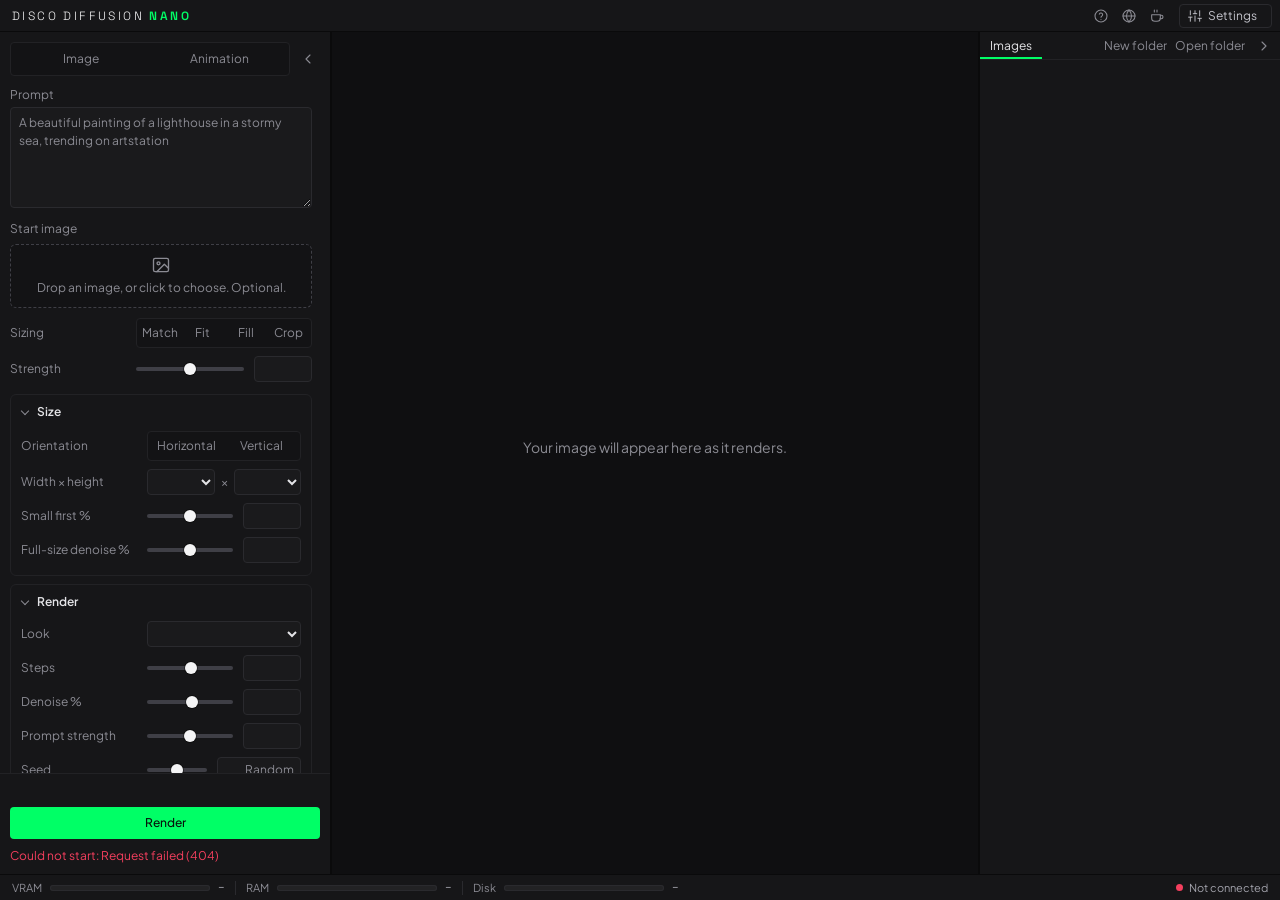
==== commit 39c9eb1f: "Fix: erase, clone and inpaint during a render or on the start image Erase becomes Fix, with three to" ====
--- a/app/static/index.html
+++ b/app/static/index.html
@@ -64,6 +64,7 @@
           </div>
           <img class="drop-image" alt="" hidden>
           <span class="drop-name"></span>
+          <button type="button" class="drop-erase" id="initErase" aria-label="Fix the start image" hidden><svg viewBox="0 0 24 24" fill="none" stroke="currentColor" stroke-width="1.8" stroke-linecap="round" stroke-linejoin="round" aria-hidden="true"><path d="m7 21-4.3-4.3a1 1 0 0 1 0-1.4l10-10a1 1 0 0 1 1.4 0l5.6 5.6a1 1 0 0 1 0 1.4L11 21z"/><path d="M22 21H7"/><path d="m5 11 9 9"/></svg></button>
           <button type="button" class="drop-clear" title="Remove the start image" aria-label="Remove the start image" hidden>
             <svg viewBox="0 0 24 24" fill="none" stroke="currentColor" stroke-width="2" stroke-linecap="round" aria-hidden="true"><path d="M6 6l12 12M18 6 6 18"/></svg>
           </button>
@@ -193,20 +194,19 @@
       </section>
 
       <section class="card" data-card="regions">
-        <button type="button" class="card-head" aria-expanded="true"><span class="chev" aria-hidden="true"></span><span class="card-title">Regional prompts</span><span class="card-sum" id="sum-regions"></span></button>
-        <div class="card-body">
-          <label class="check toggle" data-help="Boxes on the frame, each with a prompt of its own. Off keeps the boxes but leaves them out of renders."><input type="checkbox" id="regionsOn" class="switch" role="switch"> Regional prompts</label>
+        <div class="card-top"><button type="button" class="card-head" aria-expanded="true"><span class="chev" aria-hidden="true"></span><span class="card-title">Regional prompts</span><span class="card-sum" id="sum-regions"></span></button><input type="checkbox" id="regionsOn" class="switch card-switch" role="switch" aria-label="Regional prompts" data-help="Boxes on the frame, each with a prompt of its own. Off keeps the boxes but leaves them out of renders."></div>
+        <div class="card-body">
+          <p class="hint" id="regionsOff">Boxes on the frame, each with a prompt of its own.</p>
           <div id="regionsMore" class="regions-more" hidden>
             <div class="slider-row"><label class="field-name" for="regionStrength" data-help="How much a box's prompt takes over inside it. The main prompt keeps the rest. 1 leaves the main prompt out of close-ups inside a box.">Strength</label><input type="range" data-for="regionStrength" min="0" max="1" step="0.05"><input id="regionStrength" class="readout" type="number" min="0" max="1" step="0.05"></div>
             <ul id="regionList" class="region-list"></ul>
             <button type="button" id="regionsBtn" class="default regions-btn" data-help="Opens the box editor. During a render, it pauses after the current step so you can draw, then Continue carries on with the new boxes.">Edit regions</button>
           </div>
-          <p class="hint" id="regionsWhy" hidden></p>
         </div>
       </section>
 
       <section class="card" data-card="handoff">
-        <button type="button" class="card-head" aria-expanded="true"><span class="chev" aria-hidden="true"></span><span class="card-title">Handoff</span><span class="card-sum" id="sum-handoff"></span></button>
+        <div class="card-top"><button type="button" class="card-head" aria-expanded="true"><span class="chev" aria-hidden="true"></span><span class="card-title">Handoff</span><span class="card-sum" id="sum-handoff"></span></button><input type="checkbox" id="handoffOn" class="switch card-switch" role="switch" aria-label="Handoff" data-help="Another model paints part of each image: the start, the finish, or both."></div>
         <div class="card-body">
           <div class="line stacked" data-sub="checkpoint" data-sub-label="Handoff model">
             <label class="field-name" for="handoffPick" data-words="{handoff_file}">Handoff model</label>
@@ -225,9 +225,10 @@
       </section>
 
       <section class="card" data-card="tiles">
-        <button type="button" class="card-head" aria-expanded="true"><span class="chev" aria-hidden="true"></span><span class="card-title">Tiles</span><span class="card-sum" id="sum-tiles"></span></button>
-        <div class="card-body">
-          <label class="line" data-sub="tile_scale"><span class="field-name">Tiles</span><select id="tile_scale"></select></label>
+        <div class="card-top"><button type="button" class="card-head" aria-expanded="true"><span class="chev" aria-hidden="true"></span><span class="card-title">Tiles</span><span class="card-sum" id="sum-tiles"></span></button><input type="checkbox" id="tilesOn" class="switch card-switch" role="switch" aria-label="Tiles" data-help="Builds a larger image from several renders at the frame size. Time grows with the number of tiles."></div>
+        <div class="card-body">
+          <label class="line" data-sub="tile_scale" data-sub-label="Tiles"><span class="field-name">Size</span><select id="tilePick"></select></label>
+          <input type="hidden" id="tile_scale">
           <div class="slider-row" data-in="tile_scale"><label class="field-name" for="tile_denoise">Tile denoise</label><input type="range" data-for="tile_denoise" min="0.1" max="1" step="0.05"><input id="tile_denoise" class="readout" type="number" min="0.1" max="1" step="0.05"></div>
           <div id="tileMore" data-in="tile_scale" hidden>
             <label class="line"><span class="field-name">Text start</span><select id="tile_start"></select></label>
@@ -331,6 +332,7 @@
       <p id="timeNote" class="time-note"></p>
       <div class="actions">
         <button type="button" id="renderBtn" class="primary">Render</button>
+        <button type="button" id="eraseBtn" class="default" hidden>Fix</button>
         <button type="button" id="stopBtn" class="danger" hidden>Stop</button>
       </div>
       <div class="mini-actions">
@@ -355,6 +357,47 @@
           <button type="button" id="regionDone" class="primary">Done</button>
         </div>
       </div>
+      <div id="eraseEditor" class="region-editor" hidden>
+        <div id="eraseFrame" class="region-frame erase-frame"><canvas id="cloneCanvas"></canvas><canvas id="inpaintCanvas"></canvas><canvas id="eraseCanvas"></canvas><div id="eraseRing" class="erase-ring" hidden></div><div id="cloneMark" class="clone-mark" hidden></div><div id="eraseWait" class="erase-wait"><span class="spinner" aria-hidden="true"></span><span id="eraseWaitText">Pausing after this step…</span></div></div>
+        <div class="fix-dock">
+          <div id="fixLate" class="fix-late" role="note" hidden>
+            <span>This late, erased areas come out soft. Clone and Inpaint keep detail.</span>
+            <button type="button" id="fixLateClone" class="link-button">Use Clone</button>
+            <button type="button" id="fixLateClose" class="fix-late-close" aria-label="Dismiss" title="Don't show this again">×</button>
+          </div>
+          <div class="region-bar fix-bar">
+            <div class="fix-row">
+              <div class="segmented fix-tools" role="group" aria-label="Tool">
+                <button type="button" id="fixErase" aria-pressed="true" title="Paint over something to remove it (E)">Erase</button>
+                <button type="button" id="fixClone" aria-pressed="false" title="Alt-click a spot to copy from, then paint it over something (C)">Clone</button>
+                <button type="button" id="fixInpaint" aria-pressed="false">Inpaint</button>
+              </div>
+              <span id="eraseNote" class="region-note"></span>
+            </div>
+            <div id="inpaintOptions" class="fix-row inpaint-options" hidden>
+              <input type="text" id="inpaintPrompt" placeholder="What to paint here, such as a small sailboat" aria-label="What goes here" maxlength="1000" spellcheck="false" autocomplete="off">
+              <select id="inpaintMode" aria-label="Start from" title="What the Inpaint model starts from">
+                <option value="fresh" title="The model paints the area anew: what the box says, or what fits around it">Fresh</option>
+                <option value="rework" title="The model paints over what's there at Strength, to change it">Rework</option>
+                <option value="remove" title="LaMa clears what's there first, then the model paints over its fill at Strength">Over a cleared area</option>
+              </select>
+              <label id="inpaintStrengthBox" class="region-strength" title="How much the model repaints. Lower keeps more of what it starts from.">Strength <input type="range" id="inpaintStrength" min="5" max="100" step="5"><span id="inpaintStrengthShown" class="brush-size"></span></label>
+            </div>
+            <div class="fix-row fix-controls">
+              <label class="region-strength" title="How wide the brush is. The [ and ] keys and the mouse wheel change it too.">Brush <input type="range" id="eraseBrush"><span id="eraseBrushSize" class="brush-size"></span></label>
+              <label id="eraseFreshBox" class="region-strength" title="Fresh noise for what you fix. More keeps the old thing from coming back; too much late on leaves grain.">Noise <input type="range" id="eraseFresh" min="0" max="100" step="5"><span id="eraseFreshShown" class="brush-size"></span></label>
+              <span class="fix-edits">
+                <button type="button" id="eraseUndo" class="default" title="Undo the last stroke (Ctrl+Z)">Undo</button>
+                <button type="button" id="eraseClear" class="default" title="Clear everything painted in this pause">Clear</button>
+              </span>
+              <span class="fix-actions">
+                <button type="button" id="eraseCancel" class="default">Cancel and continue</button>
+                <button type="button" id="eraseDone" class="primary">Continue</button>
+              </span>
+            </div>
+          </div>
+        </div>
+      </div>
     </div>
     <div class="under-canvas">
       <div id="progress" class="progress" hidden>
@@ -413,7 +456,7 @@
   </div>
   <span class="spacer"></span>
   <span id="downloadState" class="value" hidden></span>
-  <span id="statusState"></span>
+  <span id="statusState" class="offline" role="status">Not connected</span>
 </footer>
 
 <dialog id="advanced" class="modal" aria-label="Settings">
@@ -480,7 +523,7 @@
         </div>
       </div>
       <div class="folder-field">
-        <label class="adv-name" for="checkpointDirs" data-help="One folder per line. Stable Diffusion 1.5 and SDXL checkpoints here show in the Handoff list. Find in other apps adds folders from ComfyUI or a web UI on this PC.">Checkpoint folders</label>
+        <label class="adv-name" for="checkpointDirs" data-help="One folder per line. SD 1.5 and SDXL checkpoints here, and Z-Image, Flux and Flux.2 Klein models in the unet and diffusion_models folders beside them, show in the Handoff list. Find in other apps adds folders from ComfyUI or a web UI on this PC.">Checkpoint folders</label>
         <div class="folder-row">
           <textarea id="checkpointDirs" rows="2" spellcheck="false"></textarea>
           <button type="button" id="checkpointBrowse" class="default">Add folder</button>
@@ -523,14 +566,20 @@
     <h3>Prompts</h3>
     <p>Write one prompt per line, and all of them guide the image together. End a line with a weight to change how much it counts: <code>:2</code> counts double, and <code>:-1</code> steers away from it.</p>
     <h3>Regional prompts</h3>
-    <p>The Regional prompts card puts boxes on the frame, each with a prompt of its own. Turn it on and press Edit regions, then drag on the frame to draw a box, type its prompt and press Done. Drag a box to move it, drag its corner to resize it, and press × to remove it. The boxes go with every render while the card is on, and turning it off keeps them for later. During a render the button reads Pause and edit regions: it pauses the render after the current step and opens the editor on the preview, and Continue carries on with the new boxes from there, as often as you like. A close-up inside a box is judged mostly by the box's prompt, and the main prompt keeps the rest, so the style stays the same. Strength sets how much a box's prompt takes over inside it. Regional prompts don't work with Tiles.</p>
+    <p>The Regional prompts card puts boxes on the frame, each with a prompt of its own. Turn it on and press Edit regions, then drag on the frame to draw a box, type its prompt and press Done. Drag a box to move it, drag its corner to resize it, and press × to remove it. The boxes go with every render while the card is on, and turning it off keeps them for later. During a render the button reads Pause and edit regions: it pauses the render after the current step and opens the editor on the preview, and Continue carries on with the new boxes from there, as often as you like. A close-up inside a box is judged mostly by the box's prompt, and the main prompt keeps the rest, so the style stays the same. Strength sets how much a box's prompt takes over inside it. With Tiles, the boxes lie over the whole tiled picture.</p>
+    <h3>Fix</h3>
+    <p>Press Fix beside Stop while a render runs and it pauses after the current step. Pick Erase, Clone or Inpaint, paint on the preview, then press Apply and continue. You can use all three in one pause. Fix works with Tiles, and is for stills.</p>
+    <p>Erase removes what you paint over. LaMa fills the area from what is around it, and Disco repaints it over the steps left, so there's no seam. If it grows back, erase again later, or raise Noise beside Brush: it starts at the share of fresh noise that suits the step, and more keeps things from coming back, but too much late on leaves grain. Erase once you can see the thing, from about a third of the way through: before that, the change spreads to the rest of the picture. Past 80%, erased areas come out soft, as the steps left can't add detail to them.</p>
+    <p>Inpaint has a model of your own paint something into the area: choose it under Inpaint in Settings. Say what in the box beside it, or leave it empty for whatever fits around it. Fresh paints the area anew, Rework paints over what's there to change it, and Over a cleared area has LaMa clear it first. Strength sets how much Rework and Over a cleared area repaint.</p>
+    <p>Clone copies one part of the picture over another, at any step. Alt-click where to copy from, then paint: the source follows the brush, and Alt-click again for a new one. The copy's colors are matched to where it lands, and Disco carries on painting it. Late in a render, Clone and Inpaint keep detail where Erase can't.</p>
+    <p>Something in the start image fixes best there, before the render. Press the brush on the start image, erase, inpaint or clone, and press Apply. The result is saved as a new image that replaces the start image, so the original is kept. The [ and ] keys and the mouse wheel change the brush size, E, C and I switch tools, and Ctrl+Z undoes a stroke.</p>
     <h3>Looks</h3>
     <p>A look sets how the prompt shapes the picture, at any size. Changing one of its settings by hand shows Custom.</p>
     <dl id="helpLooks"></dl>
     <h3 data-words="{Cutouts} and schedules">Cutouts and schedules</h3>
     <p data-words="Each step, the {clip_lower} judge {cuts_lower} of the picture: whole-image views and close-ups. The {Cutouts} card sets how many of each there are and how close the close-ups get."></p>
     <p data-words="The default close-up ramp keeps {cut_ic_pow} low at the start, so close-ups are wide and lay out the scene, and raises it toward the end for detail. It made real scenes where flat settings gave texture. Mostly shapes and Mostly detail under Look give more of the steps to one or the other."></p>
-    <p>The bar at the top of the card counts which steps are skipped, which a Handoff checkpoint paints, which lay out shapes and which paint detail, for the steps, Denoise, Tile denoise or Frame skip and schedules you have set, and each schedule's graph marks where shapes end. A step lays out shapes while Whole-image views at least match Close-up views, so editing those two moves the split. The schedules run over 1000 points from noise to the finished picture. The first 400 lay out the scene with whole-image views and wide close-ups, and the rest paint detail with tighter and tighter close-ups. A start image skips the first steps, so at Denoise 50% Disco starts at point 500 and paints only detail over the image's shapes, which suits a restyle. Video frames do the same with Frame skip %. Fit views to the painted steps spreads the schedules over only the steps that are painted, so they start with a pass of shapes of their own and the prompt can turn what is in the image into what it describes. It's on for start images by default, and Start images and clip frames fits each frame of a clip too. Shapes share % sets how many of the steps that pass gets: 40 keeps the schedules as drawn, and 20 gives a fifth to shapes and the rest to detail.</p>
+    <p>The bar at the top of the card counts which steps are skipped, which a Handoff checkpoint paints, which lay out shapes and which paint detail, for the steps, Denoise or Frame skip and schedules you have set, and each schedule's graph marks where shapes end. A step lays out shapes while Whole-image views at least match Close-up views, so editing those two moves the split. The schedules run over 1000 points from noise to the finished picture. The first 400 lay out the scene with whole-image views and wide close-ups, and the rest paint detail with tighter and tighter close-ups. A start image skips the first steps, so at Denoise 50% Disco starts at point 500 and paints only detail over the image's shapes, which suits a restyle. Video frames do the same with Frame skip %. Fit views to the painted steps spreads the schedules over only the steps that are painted, so they start with a pass of shapes of their own and the prompt can turn what is in the image into what it describes. It's on for start images by default, and Start images and clip frames fits each frame of a clip too. Shapes share % sets how many of the steps that pass gets: 40 keeps the schedules as drawn, and 20 gives a fifth to shapes and the rest to detail.</p>
     <p>Settings that change over the render are schedules. Each one shows as a graph from the start of the render on the left to the end on the right, with its values in the corner. Click a graph to open its editor. Drag a level up or down to change it, and drag the line between two levels to move the change. Double-click a level to split it there, and double-click a line to join its two sides. The text box takes the same schedule as text, such as [12]*400+[4]*600: 12 for the first 400 of 1000 parts, then 4. A value that differs from the default shows in the accent color. Hover over a setting's name to read what it does.</p>
     <p>Guidance holds how the push toward the prompt is smoothed and limited, and how the picture is sampled. An option with settings of its own becomes a section when you switch it on, with its settings right under it, and its arrow folds them away. Settings that are always in use, such as those for Frames per second, start folded behind an arrow. A dot on an arrow means a setting inside is changed.</p>
     <h3>Seeds and Exact repeat</h3>
@@ -550,7 +599,7 @@
     <p>Image prompts take many images at once: drop a set of images or a whole folder. They guide the render beside your text. Every prompt checker reads each image, and what the images have in common counts: a subject, a style, a palette, a mood. It's close to what an embedding does, but nothing is trained, so it takes seconds and works with any set. Ten to fifty images that share one idea work best. Image prompt weight sets how much they count beside a text line weighted 1, and below 0 steers away from them.</p>
     <h3>Tiles</h3>
     <p>Tiles builds a larger image from several renders at the frame size, so it needs no more VRAM than the frame does. Every tile takes each step in turn, and the overlaps are averaged before the next step, so neighbors settle on one image with no joins. Time grows with the number of tiles: 4 tiles take four times as long per step, 16 take sixteen times.</p>
-    <p data-words="With a start image, Tile denoise sets how much is repainted, and {skip_steps} isn't used. Your image can be any size, because it is resized to the final size first. With text only, Text start chooses how the picture begins. Render first, the default, paints one image at the frame size and the tiles repaint it using Tile denoise, which keeps one scene with large shapes. Split the noise paints at full size from the first step and uses {skip_steps}; it is busier, and each tile can paint its own copy of the subject."></p>
+    <p data-words="With a start image, {skip_steps} sets how much is repainted, as without tiles. Your image can be any size, because it is resized to the final size first. With text only, Text start chooses how the picture begins. Render first, the default, paints one image at the frame size and the tiles repaint it using Tile denoise, which keeps one scene with large shapes. Split the noise paints at full size from the first step and uses {skip_steps}; it is busier, and each tile can paint its own copy of the subject."></p>
     <p data-words="Whole picture view lets the {clip_lower} see each tile as part of the full image. Tiles use the ddim sampler, and symmetry doesn't apply."></p>
     <h3>Animation</h3>
     <p>Animation renders a clip one frame at a time. 2D moves a flat picture each frame. 3D flies a camera through the scene, with Depth Anything telling near from far, so 3D needs it from Models. Video Input repaints each frame of a video you drop on its box. Every frame after the first starts from the last one, and Frame skip % sets how much of it is kept. Higher is steadier and faster. 75 holds a scene while the camera moves, and 60 lets it keep reinventing itself. Video Input switches to 55, so the video gets repainted more. Frame skip keyframes, under the arrow beside Frame skip %, can lower it around a prompt change, so the new prompt takes over sooner.</p>
@@ -562,13 +611,14 @@
     <p>Seamless loop makes a clip that loops with no jump where it starts again. Paint back to the start paints the last few frames more and more like the first, for motion that already comes back to where it began, such as a camera moving on a sin formula. Ping-pong plays the video, or the camera's moves, forward and then back, so the motion ends where it began, and paints back to the start as well. The way back is painted fresh, not played in reverse. For a video, Frames counts both ways. With In-between frames, the last frame gets in-betweens into the first too.</p>
     <p>Each clip is saved as PNG frames in a folder, an MP4 and an animated WebP, with a GIF if you choose. Stopping a clip still saves the video of the frames it has. The last frame shows in Images, and clicking it plays the clip.</p>
     <h3>Handoff</h3>
-    <p>Handoff brings in a Stable Diffusion checkpoint you already have, SD 1.5 or SDXL: it paints first and Disco repaints its picture, or it finishes Disco's image, or both in one render.</p>
+    <p>Handoff brings in a model you already have, SD 1.5, SDXL, Z-Image, Flux.1 or Flux.2 Klein: it paints first and Disco repaints its picture, or it finishes Disco's image, or both in one render.</p>
     <p><b>The checkpoint's settings</b> come first once a checkpoint is chosen, and both ways use them: its steps, CFG, sampler, Karras schedule, Clip skip, few-step spacing and negative prompt. Each checkpoint remembers its own, so choosing it again brings them back.</p>
     <p><b>Checkpoint, then Disco.</b> Handoff % is how much of its picture the checkpoint paints. At 100, the default, it finishes its picture, and Disco repaints Denoise of it, in the Render card, as it would a start image, so the layout and subject come from the checkpoint and the paint from Disco. Choosing a checkpoint sets Denoise to 60% if it was at 100%. Below 100, the checkpoint hands over a picture still forming and Disco carries on from that point, so Denoise isn't used; about 30% keeps Disco's look on a sturdier layout. 0 turns this part off. With a start image, or on a clip's frames, the checkpoint starts from it, and Start denoise % is how much of it the checkpoint repaints: lower lets more of your image through, and 0 uses the same share as Denoise.</p>
     <p><b>Disco, then checkpoint.</b> Finish % is the reverse handoff: after Disco is done, the checkpoint repaints that much of the finished image, like Denoise. 0 is off, 20 to 35% tidies details such as faces and edges and keeps Disco's look, and 100% replaces Disco's image. It works with Handoff % at 0, for still images only. Save its picture also saves Disco's own image beside the result.</p>
     <p><b>Small first</b>, in the Size card, hands Disco's own start from a small size to the full size, and needs no checkpoint. Disco's model learned at about 512 pixels, and its prompt checkers look at small views of the picture, so on a large frame such as 1280×768 different areas can each grow their own subject. Small first paints the start of each image at a smaller size in the frame's shape, while the layout is decided, then enlarges its still blurry picture and carries on at full size, where the detail is painted. Small first % is the small share: 0 is off and about 25% suits 1280×768. Full-size denoise % works like Denoise: 0 carries on from exactly where the small start stopped, and higher has the full size repaint more of it, which gives it more say over the layout. Hold the small layout, also in that section, keeps the full size's broad shapes and colors close to the small picture while the detail is added, so a second subject can't grow in the empty areas; about 0.5 is a good start. Small first size is the small start's longer side, 768 by default, and Small first does nothing on frames no larger than that. The small steps are faster, so a render also takes a little less time. It works on stills, and on any frame of a clip whose skipped steps leave some of its small share to paint, but not with Tiles, which have their own Render first, or with the experiments that are sized to the frame. It's off while a Handoff checkpoint is chosen, which already paints the start at its own size.</p>
-    <p>The checkpoint waits in RAM and comes to the GPU only for its own steps. SD 1.5 fits beside Disco. SDXL is stored in 8 bits on cards under 12GB, which halves its memory, and takes a minute or two to load the first time; after that it stays loaded between renders.</p>
-    <p>The Handoff list shows the SD 1.5 and SDXL checkpoints in your checkpoint folders on the PC that renders, grouped by subfolder. The welcome screen fills in the folders of ComfyUI or a Stable Diffusion web UI it finds, and Find in other apps, beside Checkpoint folders in Settings, looks again. Browse picks a file anywhere on the PC that renders and adds its folder.</p>
+    <p>The checkpoint waits in RAM and comes to the GPU only for its own steps. SD 1.5 fits beside Disco. SDXL is stored in 8 bits on cards under 12GB, which halves its memory, and takes a minute or two to load the first time; after that it stays loaded between renders. Z-Image, Flux and Klein, as .safetensors or .gguf, stream from RAM a block at a time when they don't fit.</p>
+    <p>Z-Image and Flux come as separate files, as in ComfyUI: Z-Image needs its Qwen3-4B text encoder, Flux needs T5-XXL and CLIP-L, both with Flux's autoencoder, ae.safetensors. Klein 4B needs Qwen3-4B and Klein 9B Qwen3-8B, both with flux2-vae.safetensors. Nano finds them in the models folder the model is in, subfolders included. Choosing one sets the steps and CFG it was made for, and the settings it doesn't use gray out.</p>
+    <p>The Handoff list shows the SD 1.5 and SDXL checkpoints in your checkpoint folders on the PC that renders, and the Z-Image, Flux and Flux.2 Klein models in the unet and diffusion_models folders beside them, grouped by subfolder. The welcome screen fills in the folders of ComfyUI or a Stable Diffusion web UI it finds, and Find in other apps, beside Checkpoint folders in Settings, looks again. Browse picks a file anywhere on the PC that renders and adds its folder.</p>
     <h3>Controls</h3>
     <p>ControlNet's idea, done through guidance, since Disco's model has nowhere to plug a ControlNet in. At every step the render is compared with a control picture and nudged closer, beside the prompt. A still follows the Control image, or else its start image. A clip needs none: a Video Input clip follows each frame of the video as it is before any painting, so the subject stays where it really is, and a 2D or 3D clip follows the frame each repaint starts from. Edge control holds its outlines, and only asks for an outline where it has one. Depth control holds its near and far. Pose control finds each person's skeleton and holds a body in that stance. Person control cuts out each person and holds their silhouette, clothes and broad colors, while everything around them is painted freely; it is the strongest for keeping someone in a clip. Face control finds each face and holds its features while the layout forms, where the eyes, nose and mouth are and their light and dark, then lets the paint finish them; a head turned to the side can still be painted facing forward; Face shape holds more of a turn. Face shape holds each face's outline and its near and far, measured close up, so the face keeps its own shape and a turned head keeps more of its turn, most of all with a Control image; it pushes beside the prompt as Edge and Depth do, so the face is still painted freely. Face detail gives every face close-ups of its own at each step, so faces are painted with more care; with no control picture it finds faces in the render itself, so it works with text alone. About 0.5 is a good start, and Person control holds well at 0.3. Each one has its own curve, in its section, which sets when it counts: Face lets go at 50% of the render, Depth at 60%, Pose, Person and Face shape at 70%, and Edge at 80%. They don't work with Tiles.</p>
     <h3>Experiments</h3>
@@ -578,7 +628,7 @@
     <p>Prompt graft adds the effect of your prompt straight into Disco's own decoder, which normally can't read text. Subjects often come out whole, and Disco's paint and color stay. About 3 is a good start. It adds about 0.6GB of VRAM and works only with the 512x512 model.</p>
     <p>Live ghost lets the partner guide the picture's broad light and dark, and leaves color and detail to Disco. Sketch first paints a quick sketch before the render and takes it out of memory again, so it needs no extra VRAM during the render. Live keeps repainting during the render.</p>
     <p>Depth target keeps near and far where the ghost has them. A small depth model reads the ghost once and then checks the render at every step, so it works with Live ghost or a Ghost image. About 1 is a good start, and it pairs well with Sketch first and Prompt graft. It adds about 0.1 to 0.25GB of VRAM and a few seconds. Get Depth Anything from Models in Settings, about 100MB.</p>
-    <p>Two painters shares every step between the two models. The partner owns the broad shapes, and Disco owns detail and finishes alone.</p>
+    <p>Two painters shares every step between the two models. The partner owns the broad shapes until the layout is set, at 40%, and Disco owns detail and finishes alone. Holding the shapes longer, in Two painters curve, flattens the light and dark.</p>
     <p>Borrowed attention gives Disco the partner's sense of which parts of the picture belong together. Subjects often improve. Borrowed layers sets where: Coarse borrows only the broad layout and keeps Disco's color, All borrows everywhere for a stronger, grayer result, and Coarsest changes the least. It works especially well with Time travel.</p>
     <p>Five more change the checkers themselves, the CLIP models that compare the picture with your prompt. A checker is as happy with bits of a subject scattered over the canvas as with one whole subject, which is why Disco subjects fall apart. None of these needs the partner, and they can be combined.</p>
     <p>Coherence critic shows the checkers each view twice, once with its pieces shuffled, and pushes the picture so the shuffled one scores worse. Your prompt then only counts when it comes from how the parts fit together, so subjects hold together and the paint stays. About 0.6 is a good start. It adds about 10% time and about 0.9GB of VRAM, or 0.65GB with Coherence views set to Whole-image.</p>
@@ -624,7 +674,7 @@
       <textarea id="welcomeCheckpoints" rows="2" spellcheck="false" aria-label="Checkpoint folders"></textarea>
       <button type="button" id="welcomeCheckpointsBrowse" class="default">Add folder</button>
     </div>
-    <div class="adv-help" id="welcomeCheckpointsHelp">Stable Diffusion 1.5 and SDXL checkpoints in these folders show in the Handoff list, read where they are. Folders of ComfyUI or a Stable Diffusion web UI on this PC are filled in for you.</div>
+    <div class="adv-help" id="welcomeCheckpointsHelp">SD 1.5, SDXL, Z-Image, Flux and Flux.2 Klein models in these folders show in the Handoff list, read where they are. Folders of ComfyUI or a Stable Diffusion web UI on this PC are filled in for you.</div>
     <h3>Models</h3>
     <div id="welcomeModels"></div>
   </div>
@@ -687,5 +737,6 @@
 <div id="toast" class="toast" role="status" hidden></div>
 <script src="app.js"></script>
 <script src="regions.js"></script>
+<script src="erase.js"></script>
 </body>
 </html>
--- a/app/static/style.css
+++ b/app/static/style.css
@@ -233,6 +233,12 @@
   background: none; border: 0; border-radius: var(--radius-md); color: var(--ink);
 }
 .card-head:hover { background: var(--hover); }
+/* A card that is one thing, on or off, has its switch on the title row, so it shows while the card is closed. */
+.card-top { display: flex; align-items: center; border-radius: var(--radius-md); }
+.card-top:hover { background: var(--hover); }
+.card-top .card-head { flex: 1; min-width: 0; }
+.card-top .card-head:hover { background: none; }
+.card-switch { margin: 0 10px 0 2px; }
 .card-title { font-weight: 600; }
 .card-sum {
   margin-left: auto; min-width: 0; overflow: hidden; text-overflow: ellipsis; white-space: nowrap;
@@ -330,6 +336,13 @@
   background: rgb(0 0 0 / .6); border: 0; border-radius: 50%;
 }
 .drop-clear:hover { background: var(--danger); color: #fff; }
+.drop-erase {
+  position: absolute; top: 4px; right: 30px; width: 22px; height: 22px; padding: 0; display: grid; place-items: center;
+  color: var(--ink); background: rgb(0 0 0 / .6); border: 0; border-radius: 50%;
+}
+.drop-erase:hover:not(:disabled) { background: var(--accent); color: #0f0f11; }
+.drop-erase:disabled { color: var(--ink); opacity: .55; }
+.drop-erase svg { width: 13px; height: 13px; stroke-width: 2.2; }
 .drop-clear svg { width: 12px; height: 12px; }
 .start-block { display: flex; flex-direction: column; gap: 6px; margin: 0 0 12px; }
 .start-options { display: flex; flex-direction: column; gap: 8px; margin-top: 4px; }
@@ -417,6 +430,54 @@
 .region-bar button { flex: none; height: 28px; padding: 0 10px; white-space: nowrap; }
 .region-bar .primary { flex: none; }
 .regions-more { display: flex; flex-direction: column; gap: 8px; }
+/* Erase paints over the paused preview. The strokes are solid and the layer is see-through, so overlaps stay even. */
+.erase-frame { cursor: none; overflow: hidden; }
+.erase-frame canvas { position: absolute; inset: 0; width: 100%; height: 100%; touch-action: none; }
+#eraseCanvas, #inpaintCanvas { opacity: .5; }
+#inpaintCanvas { pointer-events: none; }  /* the brush paints from the top layer, whichever tool it is */
+#cloneCanvas { pointer-events: none; }  /* the copies as they will look, under the erase strokes */
+.clone-mark { position: absolute; width: 17px; height: 17px; margin: -8px 0 0 -8px; pointer-events: none; }
+.clone-mark::before, .clone-mark::after { content: ""; position: absolute; background: #fff; box-shadow: 0 0 0 1px rgb(0 0 0 / .6); }
+.clone-mark::before { left: 8px; top: 0; width: 1px; height: 17px; }
+.clone-mark::after { left: 0; top: 8px; width: 17px; height: 1px; }
+.erase-frame.waiting .clone-mark { display: none; }
+/* Fix's bar, with the late note over it. Rows: the tool and what to do, the tool's own settings, then the brush and
+   the way out. A narrow stage wraps a row's groups, never a group itself. */
+.fix-dock {
+  position: absolute; left: 50%; bottom: 12px; transform: translateX(-50%); width: max-content; max-width: calc(100% - 24px);
+  display: flex; flex-direction: column; align-items: center; gap: 8px;
+}
+.fix-dock .fix-bar { position: static; transform: none; max-width: 100%; flex-direction: column; align-items: stretch; gap: 8px; padding: 8px 10px; }
+.fix-row { display: flex; align-items: center; flex-wrap: wrap; gap: 8px 12px; min-width: 0; }
+.fix-row[hidden] { display: none; }
+.fix-tools { flex: none; width: 196px; }
+.fix-bar .region-note { flex: 1 1 200px; }
+.fix-bar .region-strength input { width: 76px; }
+.fix-edits, .fix-actions { display: flex; gap: 8px; flex: none; }  /* each pair wraps together */
+.fix-actions { margin-left: auto; }
+#inpaintPrompt { flex: 1 1 240px; width: auto; min-width: 160px; height: 28px; }
+.inpaint-options select { flex: none; width: auto; height: 28px; }
+.fix-late {
+  display: flex; align-items: center; gap: 10px; max-width: 100%; padding: 5px 6px 5px 12px; background: var(--raised);
+  border: 1px solid var(--line-control); border-radius: var(--radius-md); color: var(--ink-body); white-space: nowrap;
+}
+.fix-late[hidden] { display: none; }
+.fix-late span { min-width: 0; overflow: hidden; text-overflow: ellipsis; }
+.fix-late .link-button { flex: none; height: auto; padding: 0; background: none; color: var(--accent); }
+.fix-late .link-button:hover { color: var(--accent-hover); }
+.fix-late-close { flex: none; width: 22px; height: 22px; padding: 0; background: none; color: var(--ink-label); font-size: 15px; line-height: 1; }
+.fix-late-close:hover { color: var(--ink); }
+.erase-ring { position: absolute; pointer-events: none; border: 1.5px solid #fff; border-radius: 50%; box-shadow: 0 0 0 1px rgb(0 0 0 / .6); }
+.erase-frame.waiting { cursor: progress; }
+.erase-frame.waiting canvas, .erase-frame.waiting .erase-ring { display: none; }
+.erase-wait {
+  position: absolute; inset: 0; display: flex; align-items: center; justify-content: center; gap: 10px;
+  background: rgb(10 10 12 / .55); color: var(--ink-strong); font-weight: 600;
+}
+.erase-wait[hidden] { display: none; }
+.brush-size { min-width: 46px; font: 11px var(--font-mono); color: var(--ink-label); font-variant-numeric: tabular-nums; }
+.spinner { width: 14px; height: 14px; border: 2px solid var(--line-strong); border-top-color: var(--accent); border-radius: 50%; animation: spin 800ms linear infinite; }
+@keyframes spin { to { rotate: 360deg; } }
 .region-list { margin: 0; padding: 0; list-style: none; display: flex; flex-direction: column; gap: 4px; }
 .region-list li {
   display: flex; align-items: center; gap: 8px; min-width: 0; color: var(--ink-body);
@@ -500,7 +561,9 @@
 .statusbar .sep { width: 1px; height: 14px; background: var(--line-strong); }
 .statusbar .value { color: var(--ink-muted); }
 .statusbar .low { color: var(--warning); }
-#statusState { color: var(--accent); }  /* the same while busy: red would read as an error */
+#statusState { display: flex; align-items: center; gap: 6px; color: var(--ink-muted); }
+#statusState::before { content: ""; width: 7px; height: 7px; border-radius: 50%; background: var(--accent); }
+#statusState.offline::before { background: var(--danger); }
 .spacer { flex: 1; }
 .meter { display: flex; align-items: center; gap: 8px; }
 
